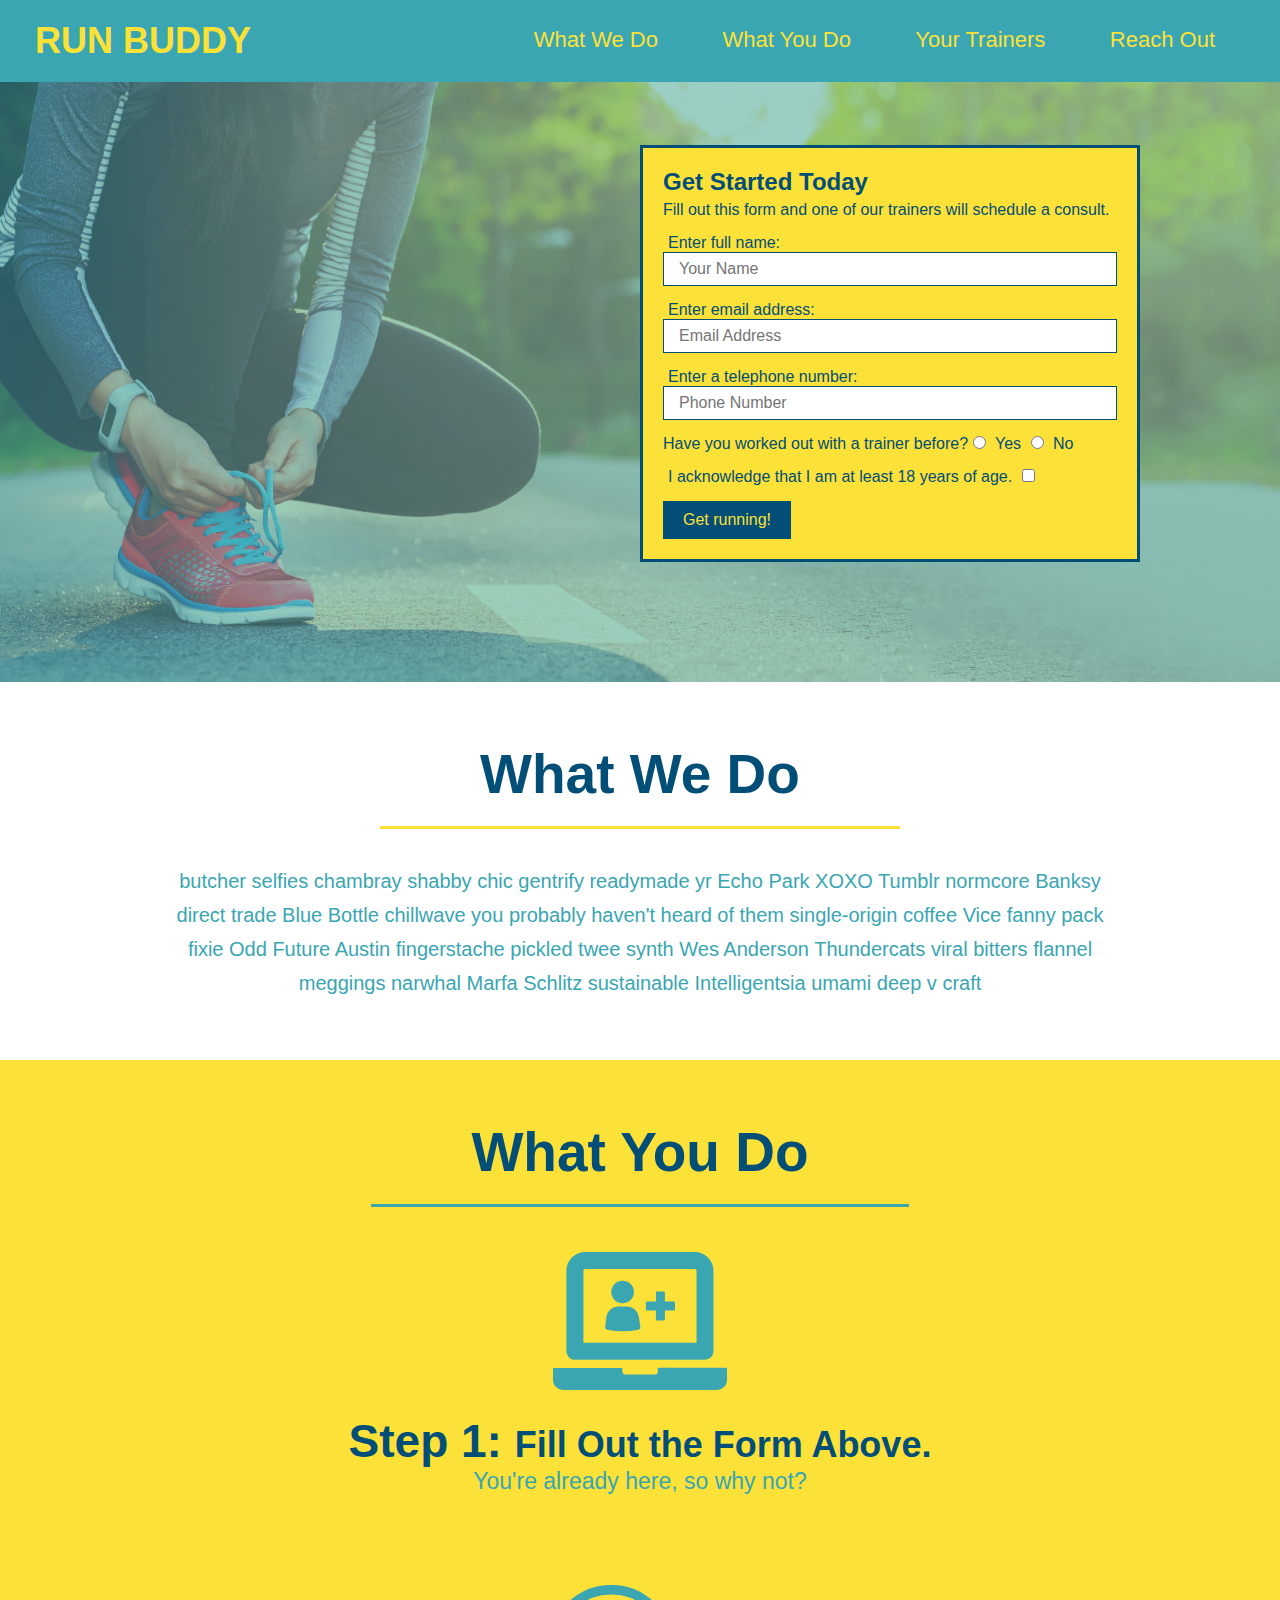
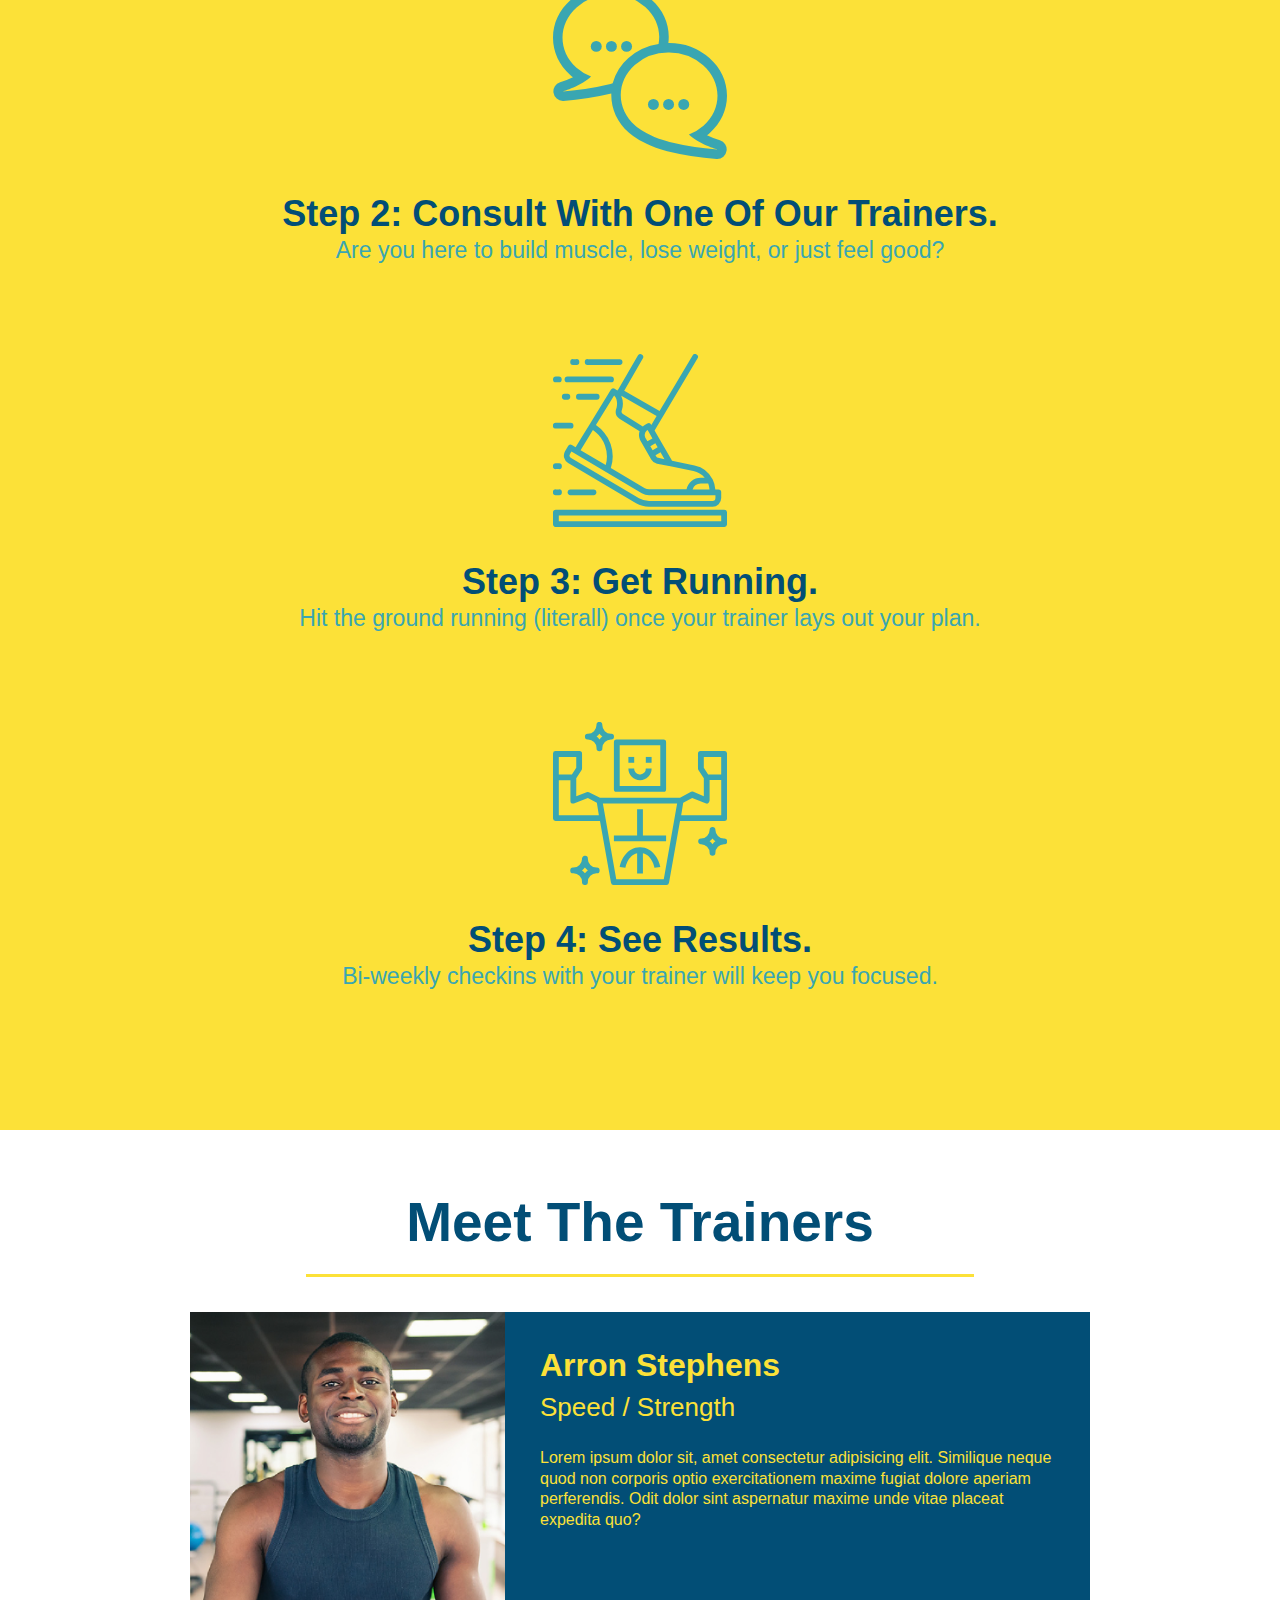
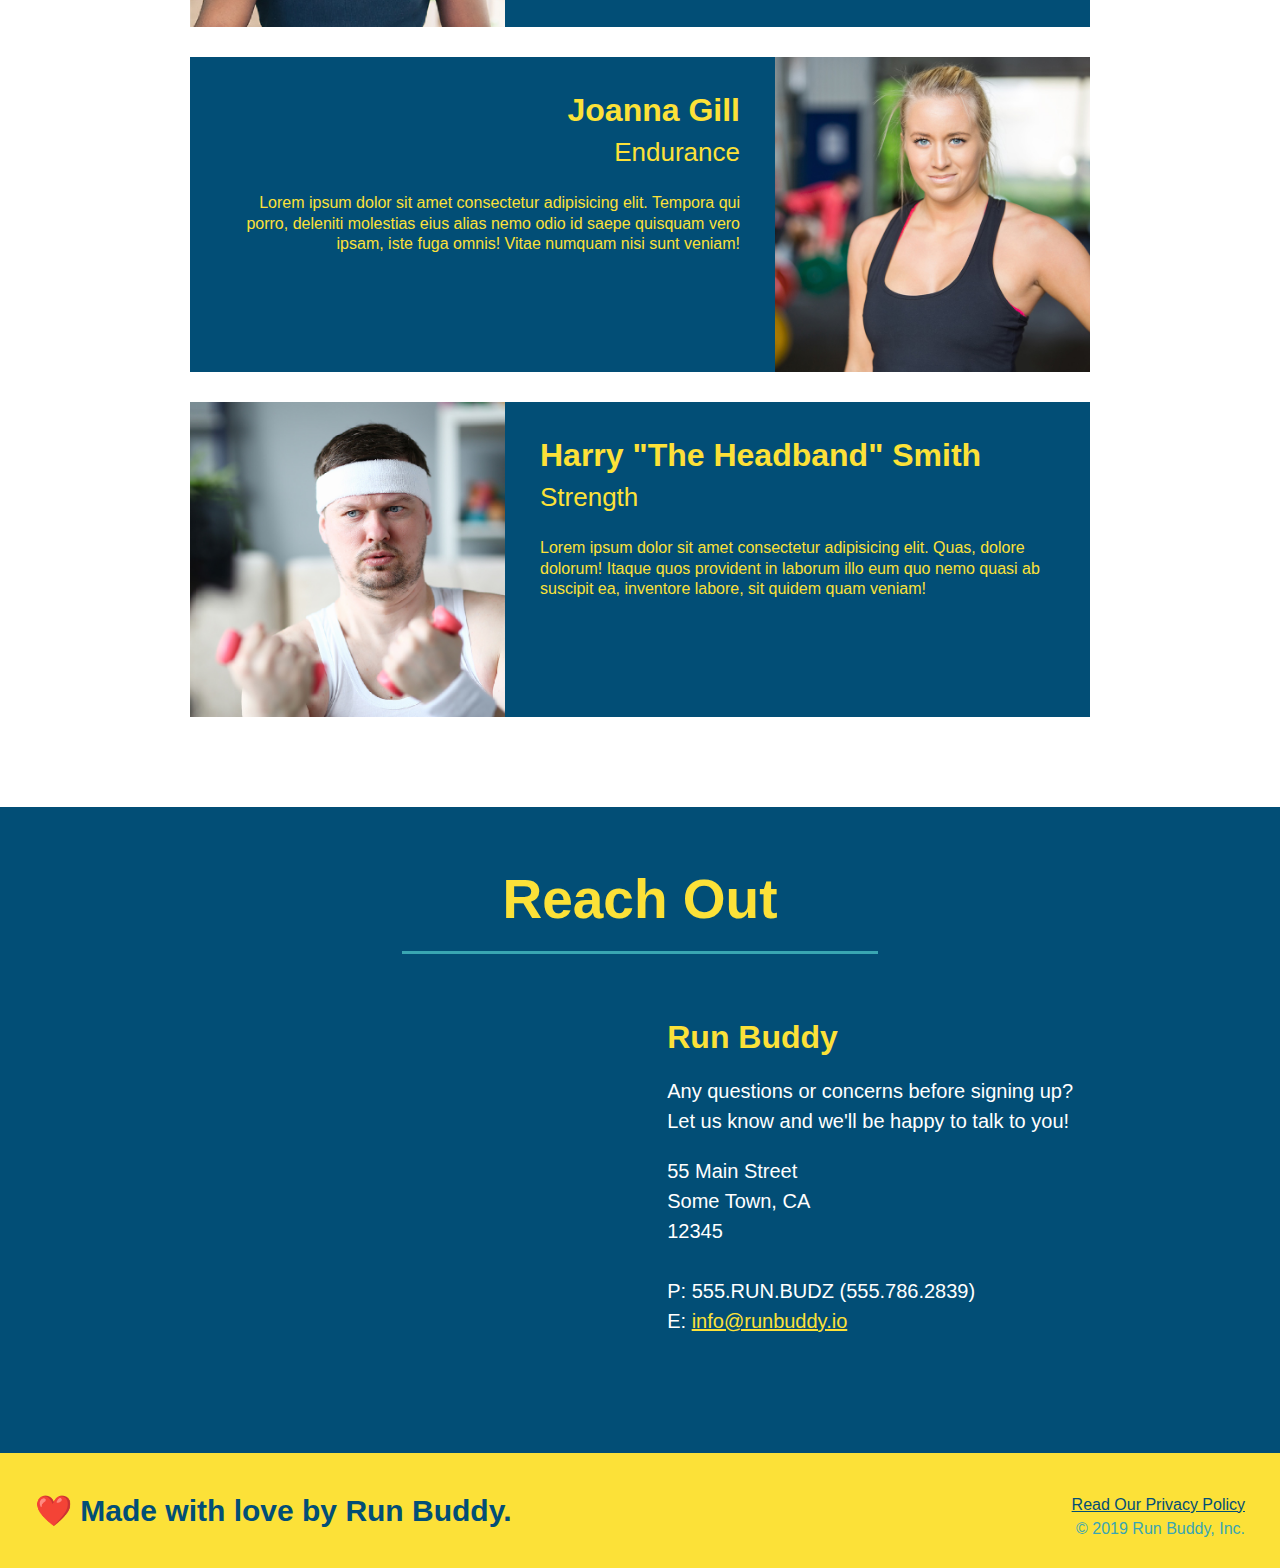
==== index.html @ 6e6cae1d "fixed a typo" ====
<!DOCTYPE html>
<html lang="en">
    <head>
        <meta charset="UTF-8" />
        <title>Run Buddy</title>
        <link rel="stylesheet" href="./assets/css/style.css" />
    </head>
    <body>

        <!-- navigation -->
        <header>
            <h1>
                <a href="/run-buddy">RUN BUDDY</a>
            </h1>
            <nav>
                <ul>
                    <li>
                        <a href="#what-we-do">What We Do</a>
                    </li>
                    <li>
                        <a href="#what-you-do">What You Do</a>
                    </li>
                    <li>
                        <a href="#your-trainers">Your Trainers</a>
                    </li>
                    <li>
                        <a href="#reach-out">Reach Out</a>
                    </li>
                </ul>
            </nav>
        </header>
        
        <!-- hero -->
        <section class="hero">
            <div class="hero-form">
                <h3>Get Started Today</h3>
                <p>Fill out this form and one of our trainers will schedule a consult.</p>
                <form>
                    <label for="name">Enter full name:</label>
                    <input type="text" placeholder="Your Name" name="name" id="name" class="form-input"/> 
                    <label for="email">Enter email address:</label>
                    <input type="email" placeholder="Email Address" name="email" id="email" class="form-input"/>
                    <label for="phone">Enter a telephone number:</label>
                    <input type="tel" placeholder="Phone Number" name="phone" id="phone" class="form-input"/>
                    <p>
                        Have you worked out with a trainer before?
                        <input type="radio" name="trainer-confirm" id="trainer-yes" />
                        <label for="trainer-yes">Yes</label>
                        <input type="radio" name="trainer-confirm" id="trainer-no" />
                        <label for="trainer-no">No</label>
                    </p>
                    <p>
                        <label for="age">I acknowledge that I am at least 18 years of age.</label>
                        <input type="checkbox" name="age" id="age" />
                    </p>
                    <button type="submit">
                        Get running!
                    </button>
                </form>
            </div>
        </section>
        
        <!-- what we do section -->
        <section id ="what-we-do" class="intro">
            <h2 class="section-title primary-border">What We Do</h2>
            <p>butcher selfies chambray shabby chic gentrify readymade yr Echo Park XOXO Tumblr normcore Banksy direct trade Blue Bottle chillwave you probably haven't heard of them single-origin coffee Vice fanny pack fixie Odd Future Austin fingerstache pickled twee synth Wes Anderson Thundercats viral bitters flannel meggings narwhal Marfa Schlitz sustainable Intelligentsia umami deep v craft</p>
        </section>
        
        <!-- what you do section -->
        <section id="what-you-do" class="steps">
            <h2 class="section-title secondary-border">What You Do</h2>
            <div>
                <img src="./assets/images/step-1.svg" alt="" />
                <h3>Step 1: <span>Fill Out the Form Above.</span></h3>
                <p>You're already here, so why not?</p>
            </div>
            <div>
                <img src="./assets/images/step-2.svg" alt="" />
                <h3><span>Step 2: Consult With One Of Our Trainers.</span></h3>
                <p>Are you here to build muscle, lose weight, or just feel good?</p>
            </div>
            <div>
                <img src="./assets/images/step-3.svg" alt="" />
                <h3><span>Step 3: Get Running.</span></h3>
                <p>Hit the ground running (literall) once your trainer lays out your plan.</p>
            </div>
            <div>
                <img src="./assets/images/step-4.svg" alt="" />
                <h3><span>Step 4: See Results.</span></h3>
                <p>Bi-weekly checkins with your trainer will keep you focused.</p>
            </div>
        </section>
        
        <!-- meet the trainers section -->
        <section id="your-trainers" class="trainers">
            <h2 class="section-title primary-border">Meet The Trainers</h2>
            <article class="trainer">
                <img src="./assets/images/trainer-1.jpg" alt="Arron Stephens in his workout clothes, ready to pump iron" />
                <div class="trainer-bio text-left">
                    <h3>Arron Stephens</h3>
                    <h4>Speed / Strength</h4>
                    <p>Lorem ipsum dolor sit, amet consectetur adipisicing elit. Similique neque quod non corporis optio exercitationem maxime fugiat dolore aperiam perferendis. Odit dolor sint aspernatur maxime unde vitae placeat expedita quo?</p>
                </div>
            </article>
            <article class="trainer">
                <div class="trainer-bio text-right">
                    <h3>Joanna Gill</h3>
                    <h4>Endurance</h4>
                    <p>Lorem ipsum dolor sit amet consectetur adipisicing elit. Tempora qui porro, deleniti molestias eius alias nemo odio id saepe quisquam vero ipsam, iste fuga omnis! Vitae numquam nisi sunt veniam!</p>
                </div>
                <img src="./assets/images/trainer-2.jpg" alt="Joanna Gill cooling off after a workout" />
            </article>
            <article class="trainer">
                <img src="./assets/images/trainer-3.jpg" alt="Harry Smith wearing a headband and lifting comically small pink weights" />
                <div class="trainer-bio text-left">
                    <h3>Harry "The Headband" Smith</h3>
                    <h4>Strength</h4>
                    <p>Lorem ipsum dolor sit amet consectetur adipisicing elit. Quas, dolore dolorum! Itaque quos provident in laborum illo eum quo nemo quasi ab suscipit ea, inventore labore, sit quidem quam veniam!</p>
                </div>
            </article>
        </section>
        
        <!-- reach out section -->
        <section id="reach-out" class="contact">
            <h2 class="section-title secondary-border">Reach Out</h2>
            <div class="contact-info">
                <iframe src="https://www.google.com/maps/embed?pb=!1m18!1m12!1m3!1d20346.03683397146!2d-111.89808859120362!3d40.70796675911246!2m3!1f0!2f0!3f0!3m2!1i1024!2i768!4f13.1!3m3!1m2!1s0x0%3A0x46147b42213c9291!2sSLRC%3A%20Salt%20Lake%20Running%20Company!5e0!3m2!1sen!2sus!4v1630937461798!5m2!1sen!2sus"  
                style="border:0;" 
                allowfullscreen="" 
                loading="lazy">
                </iframe>
                <div>
                    <h3>Run Buddy</h3>
                    <p>Any questions or concerns before signing up? <br /> 
                    Let us know and we'll be happy to talk to you!</p>
                    <address>
                        55 Main Street <br />
                        Some Town, CA <br />
                        12345 <br /><br />
                        P: 555.RUN.BUDZ (555.786.2839) <br />
                        E: <a href="mailto:info@runbuddy.io">info@runbuddy.io</a>
                    </address>
                </div>
            </div>
        </section>
        
        <!-- footer -->
        <footer>
            <h2>❤️ Made with love by Run Buddy.</h2>
            <div>
                <a href="./privacy-policy.html">Read Our Privacy Policy</a><br />
                &copy; 2019 Run Buddy, Inc.
            </div>
        </footer>
    </body>
</html>
---- assets/css/style.css ----
/* general */
* {
    margin: 0;
    padding: 0;
    box-sizing: border-box;
}

/* body */
body {
    color: #39a6b2;
    font-family: Helvetica, Arial, sans-serif;
}

/* header */
header {
    padding: 20px 35px;
    background-color: #39a6b2
}

header h1 {
    font-weight: bold;
    font-size: 36px;
    color: #fce138;
    margin: 0;
    display: inline;
}

header a {
    text-decoration: none;
    color: #fce138
}

header nav {
    float: right;
    margin: 7px 0;
}

header nav ul li {
    display: inline;
}

header nav ul li a {
    margin: 0 30px;
    font-weight: lighter;
    font-size: 22px;
}

/* footer */
footer {
    background: #fce138;
    width: 100%;
    padding: 40px 35px;
}

footer h2 {
    display: inline;
    color: #024e76;
    font-size: 30px;
    margin: 0;
}

footer div {
    float: right;
    line-height: 1.5;
    text-align: right;
}

footer a {
    color: #024e76;
}

section {
    padding: 60px;
}

/* hero */
.hero {
    background-image: url("../images/hero-bg.jpg");
    height: 600px;
    background-size: cover;
    background-position: center; 
    position: relative;
}

.hero-form {
    background-color: #fce138;
    padding: 20px;
    width: 500px;
    color: #024e76;
    border: solid 3px #024e76;
    position: absolute;
    bottom: 120px;
    right: 140px;
}

h3 {
    margin: 0;
    font-size: 24px;
}

.hero-form p {
    margin: 5px 0 15px 0;
}

.form-input {
    border: solid 1px #024e76;
    font-size: 16px;
    display: block;
    padding: 7px 15px;
    color: #024e76;
    width: 100%;
    margin-bottom: 15px;
}

.hero-form label {
    margin: 0 5px;
}

.hero-form button {
    color: #fce138;
    background-color: #024e76;
    padding: 10px 20px;
    font-size: 16px;
    border: none;
}

/* titles */
.section-title {
    font-size: 55px;
    color: #024e76;
    margin-bottom: 35px;
    padding: 0 100px 20px 100px;
    display: inline-block;
    border-bottom: 3px solid;
}

/* intro */
.intro {
    text-align: center;
}

.intro p {
    line-height: 1.7;
    color: #39a6b2;
    width: 80%;
    font-size: 20px;
    margin: 0 auto;
}

/* steps */
.steps {
    text-align: center;
    background: #fce138;
}

.steps div {
    margin-bottom: 80px;
}

.steps img {
    width: 15%;
    margin: 10px 0;
}

.steps h3 {
    color: #024e76;
    font-size: 46px;
    margin-top: 10px;
}

.steps p {
    color: #39a6b2;
    font-size: 23px;
}

.steps span {
    font-size: 36px;
}

/* trainers */
.trainers {
    text-align: center;
}

.trainer {
    width: 900px;
    margin: 0 auto 30px auto;
    background: #024e76;
    color: #fce138;
    overflow: auto;
}

.trainer img {
    width: 35%;
    float: left;
}

.trainer-bio {
    padding: 35px;
    float: left;
    width: 65%;
}

.trainer-bio h3 {
    font-size: 32px;
    margin-bottom: 8px;
}

.trainer-bio h4 {
    font-weight: lighter;
    font-size: 26px;
    margin-bottom: 25px;
}

.trainer-bio p {
    font-size: 17;
    line-height: 1.3;
}

/* reach out */
.contact {
    text-align: center;
    background-color: #024e76;
}

.contact h2 {
    color: #fce138;
}

.contact-info iframe {
    width: 400px;
    height: 400px;
}

.contact-info div {
    width: 410px;
    display: inline-block;
    vertical-align: top;
    text-align: left;
    margin: 30px 0 0 60px;
    color: white;
}

.contact-info h3 {
    color: #fce138;
    font-size: 32px;
}

.contact-info p, .contact-info address {
    margin: 20px 0;
    line-height: 1.5;
    font-size: 20px;
    font-style: normal;
}

.contact-info a {
    color: #fce138;
}

/* utility */
.primary-border {
    border-color: #fce138;
}
  
.secondary-border {
    border-color: #39a6b2;
}

.text-left {
    text-align: left;
}
    
.text-right {
    text-align: right;
}
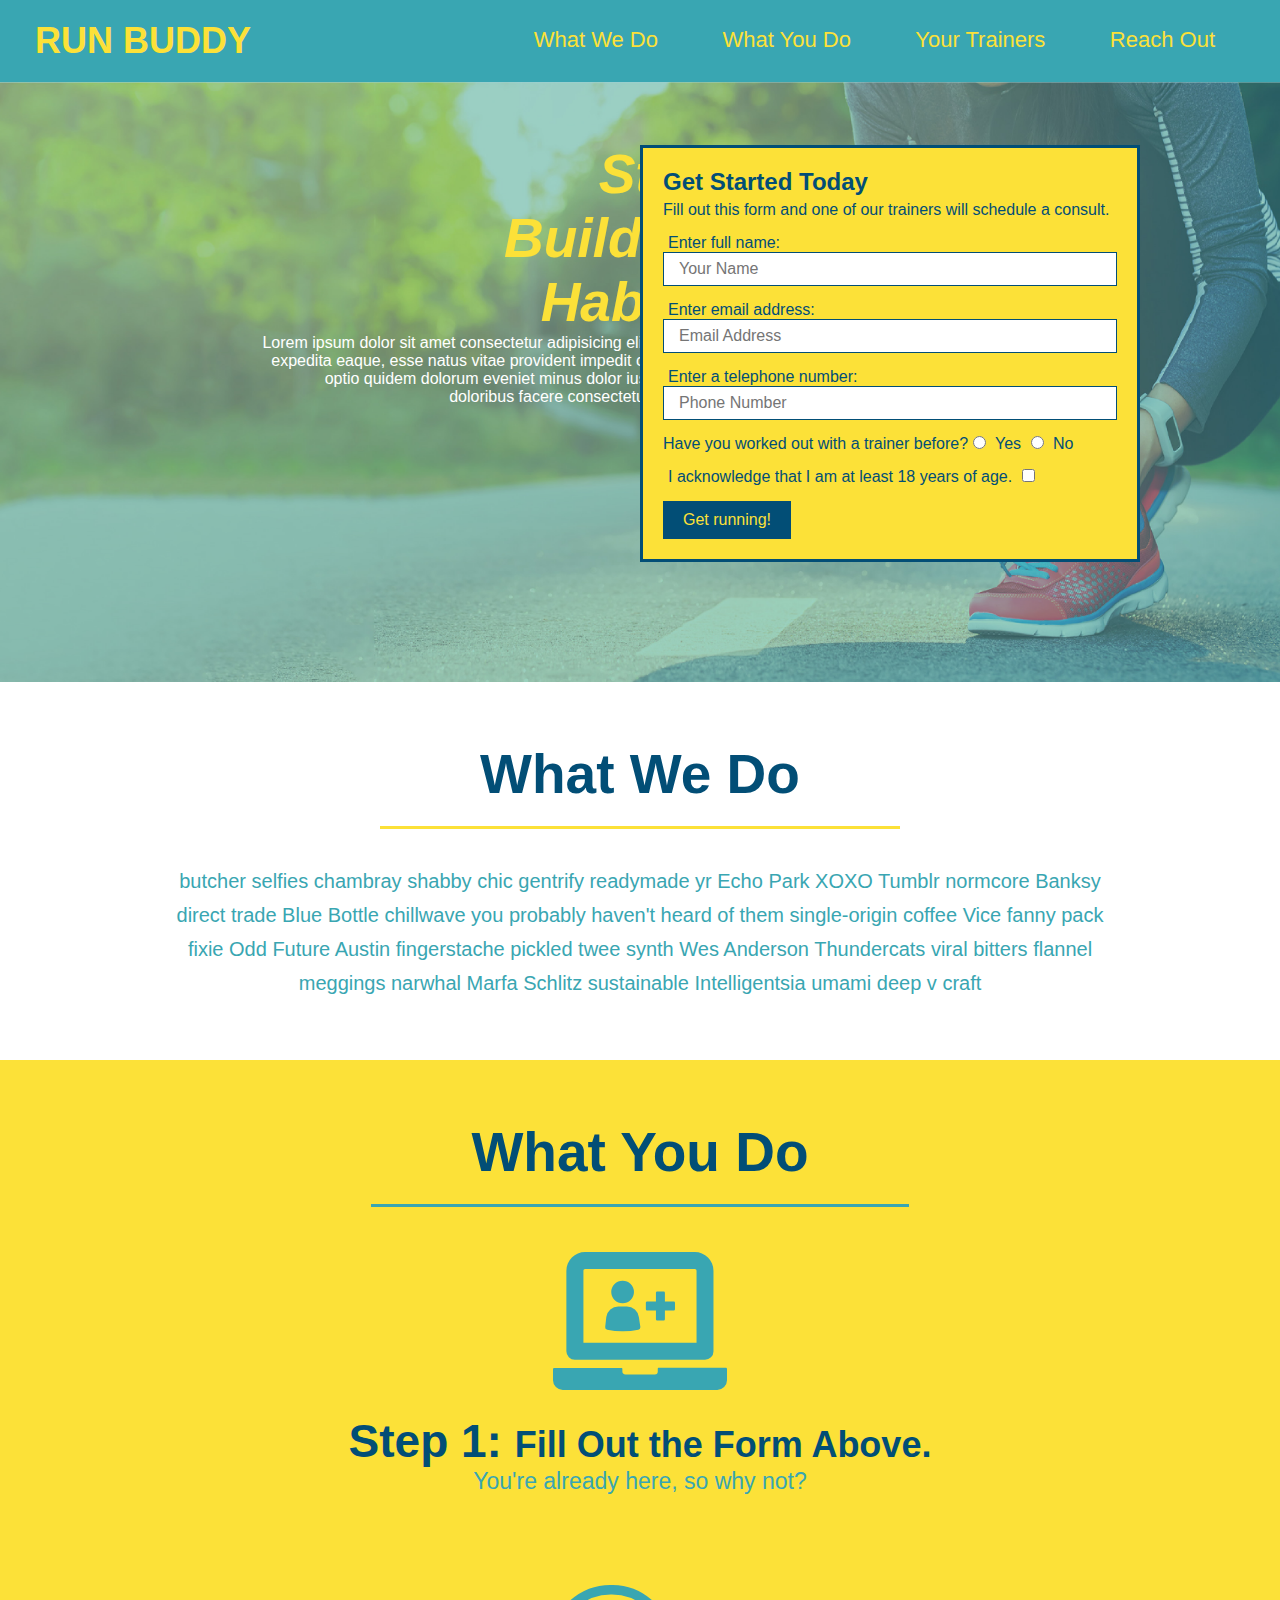
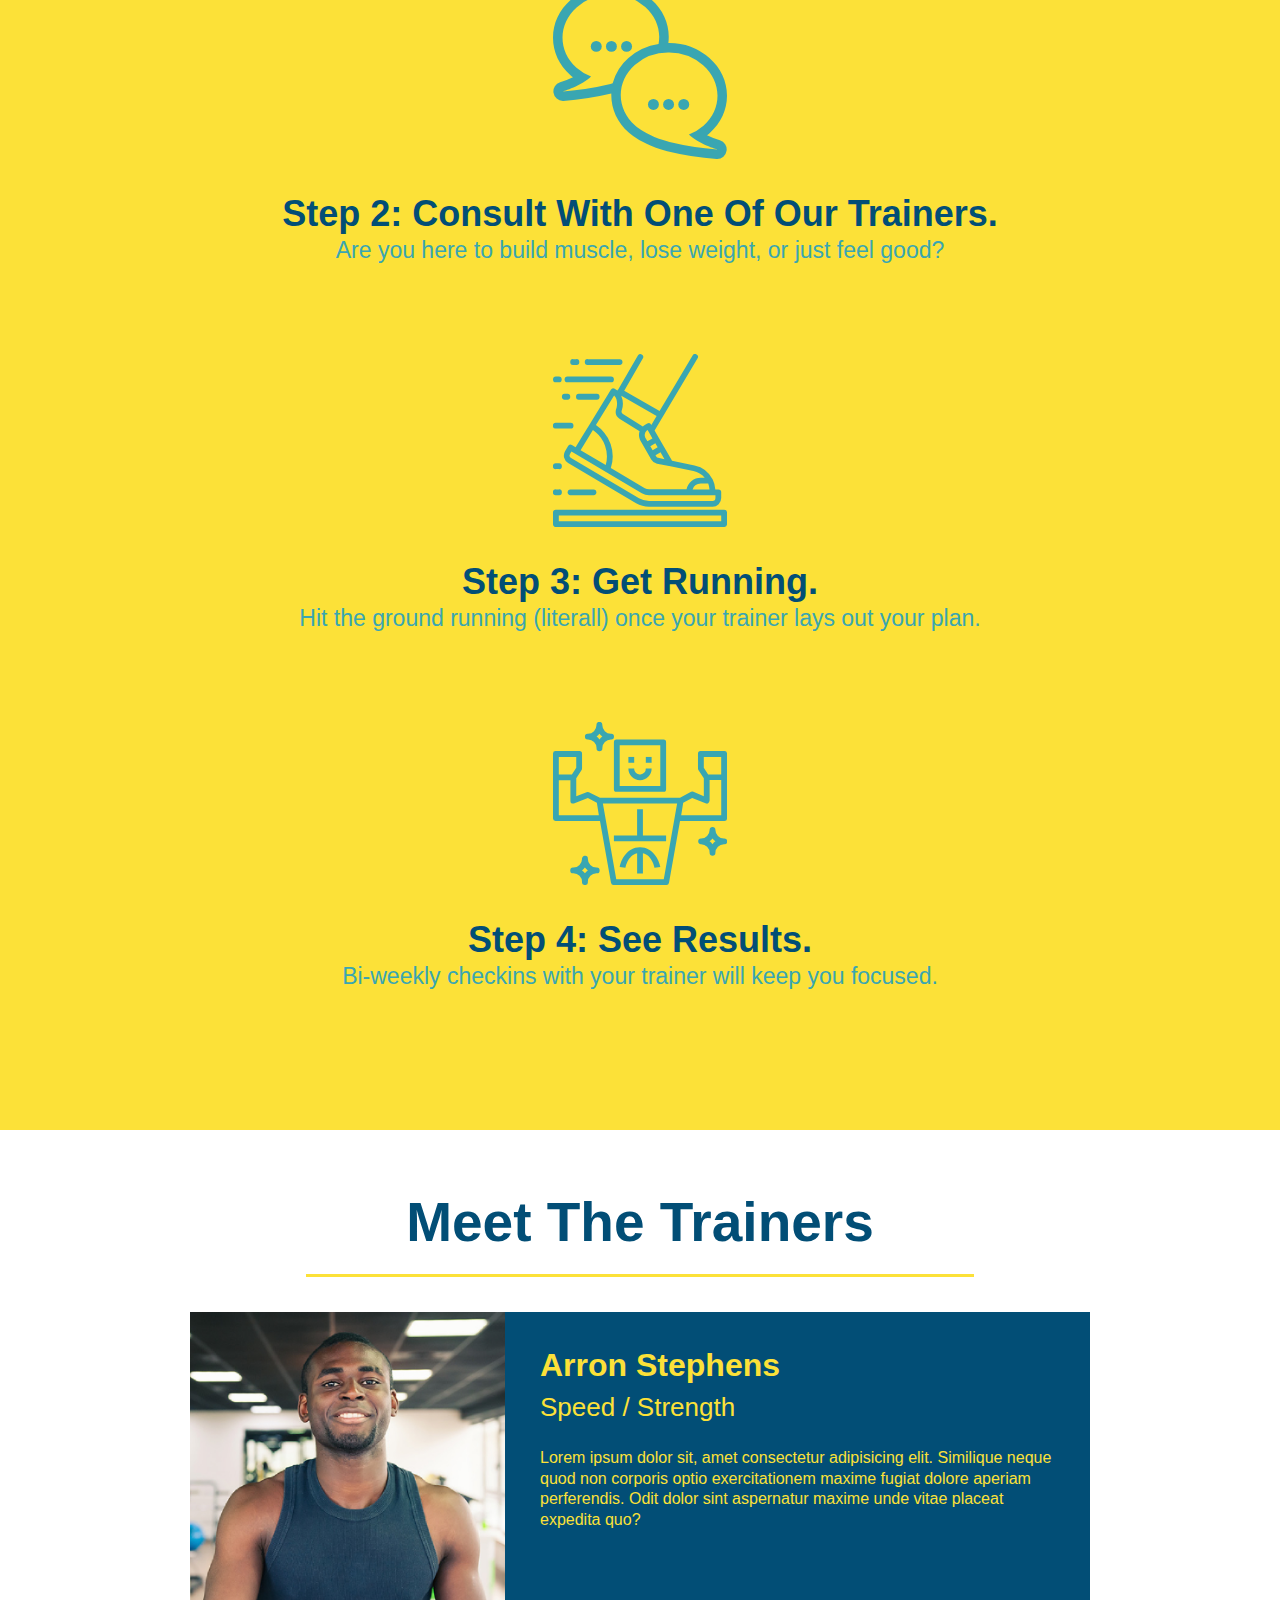
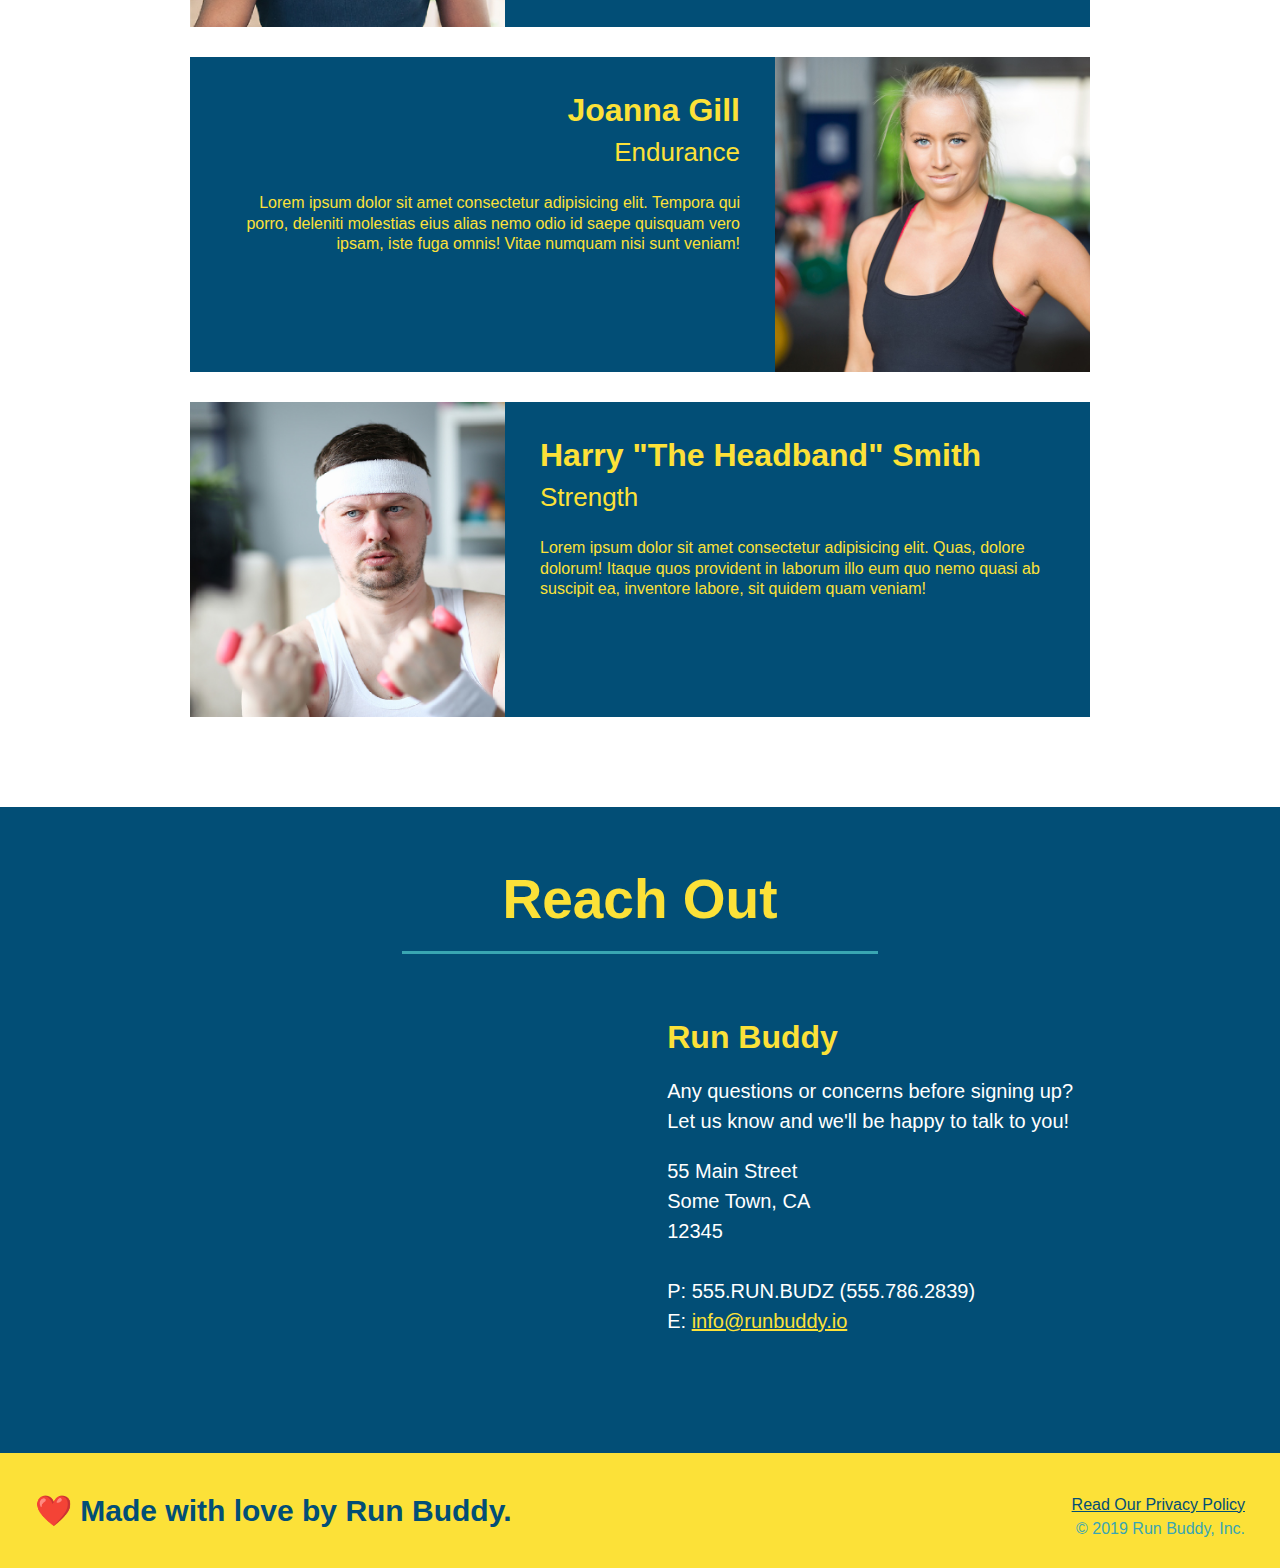
==== commit 72101b8b: "starting work on the updated hero section" ====
--- a/index.html
+++ b/index.html
@@ -32,6 +32,12 @@
         
         <!-- hero -->
         <section class="hero">
+            <div class="hero-title">
+                <h2> Start Building Habits. </h2>
+                <p> 
+                    Lorem ipsum dolor sit amet consectetur adipisicing elit. Quae sint expedita eaque, esse natus vitae provident impedit consequatur optio quidem dolorum eveniet minus dolor iusto ducimus doloribus facere consectetur commodi. 
+                </p>
+            </div>
             <div class="hero-form">
                 <h3>Get Started Today</h3>
                 <p>Fill out this form and one of our trainers will schedule a consult.</p>
--- a/assets/css/style.css
+++ b/assets/css/style.css
@@ -82,6 +82,25 @@
     position: relative;
 }
 
+.hero-title {
+    width: 40%;
+    text-align: right;
+    margin-left: 200px;
+}
+
+.hero-title h2 {
+    color: #fce138;
+    font-size: 55px;
+    font-style: italic;
+    width: 75%;
+    float: right;
+}
+
+.hero-title p {
+    color: white;
+    float: right;
+}
+
 .hero-form {
     background-color: #fce138;
     padding: 20px;
@@ -93,7 +112,7 @@
     right: 140px;
 }
 
-h3 {
+.hero-form h3 {
     margin: 0;
     font-size: 24px;
 }
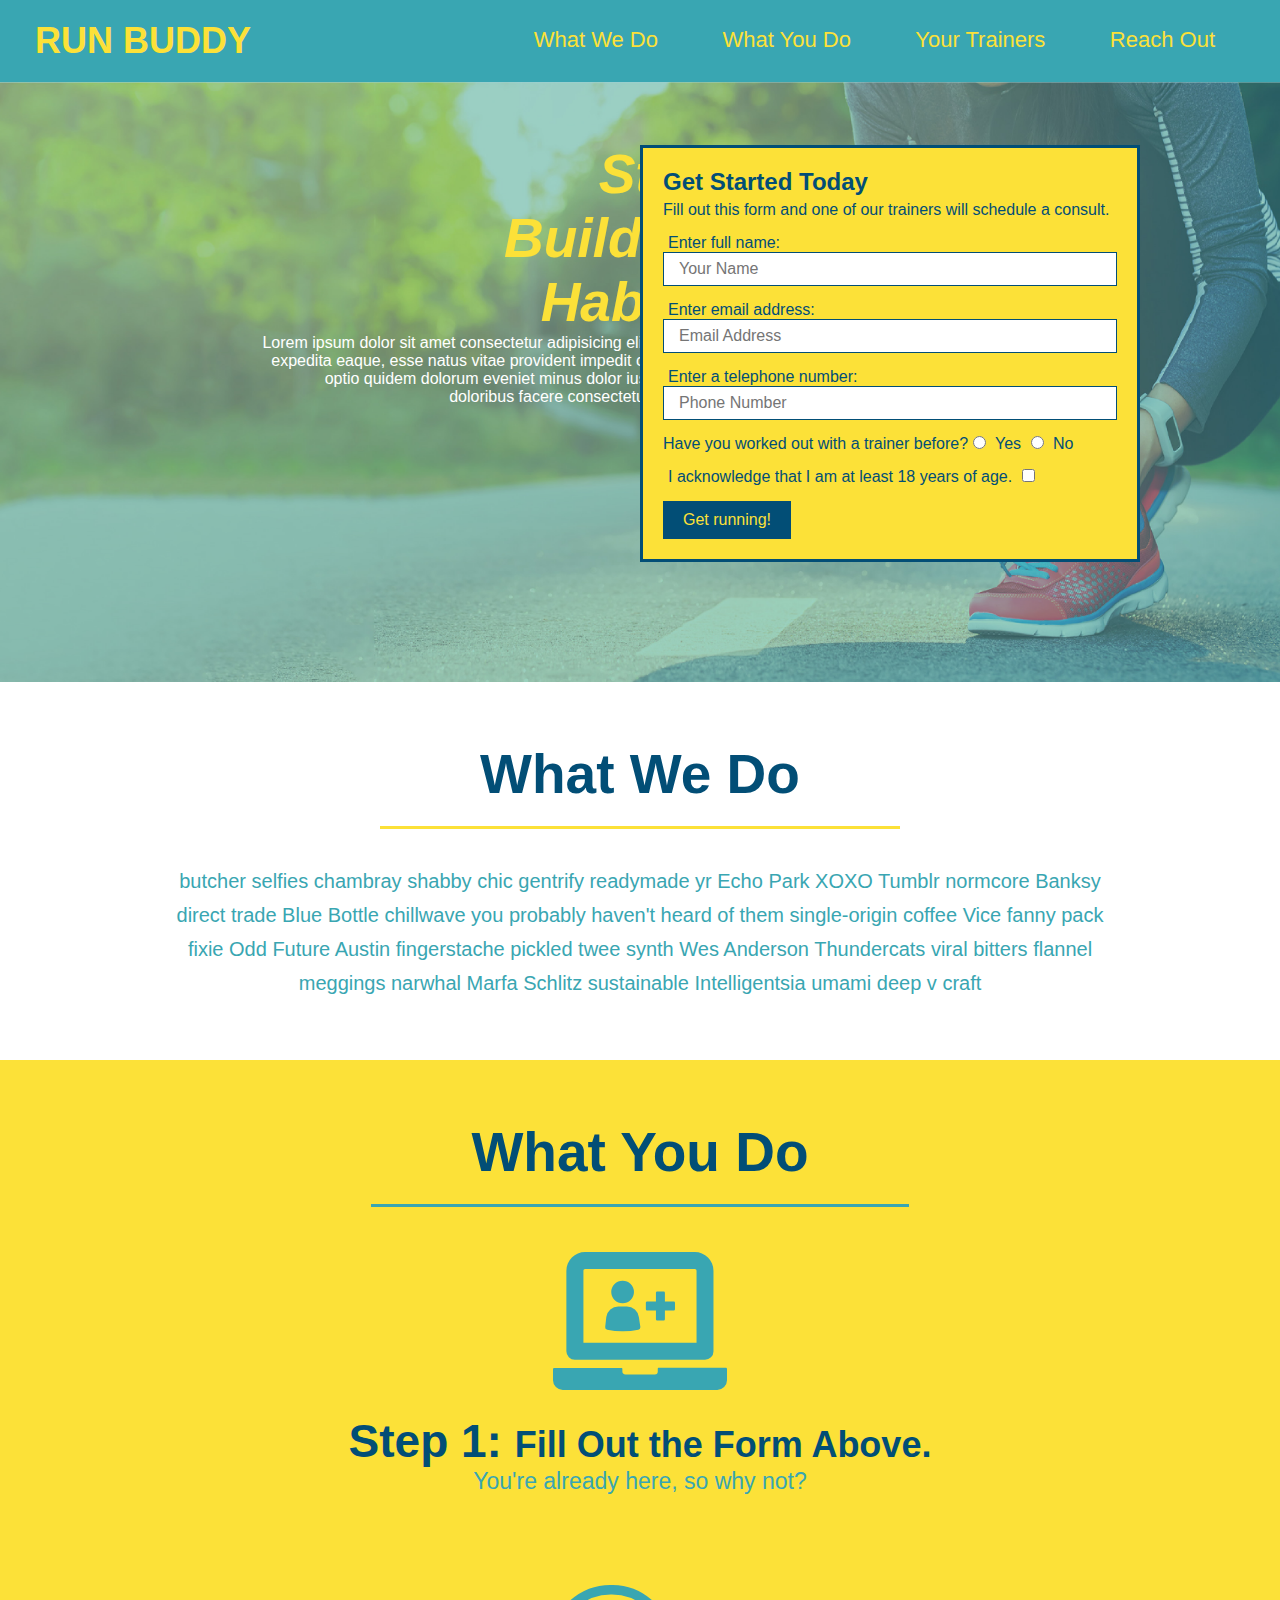
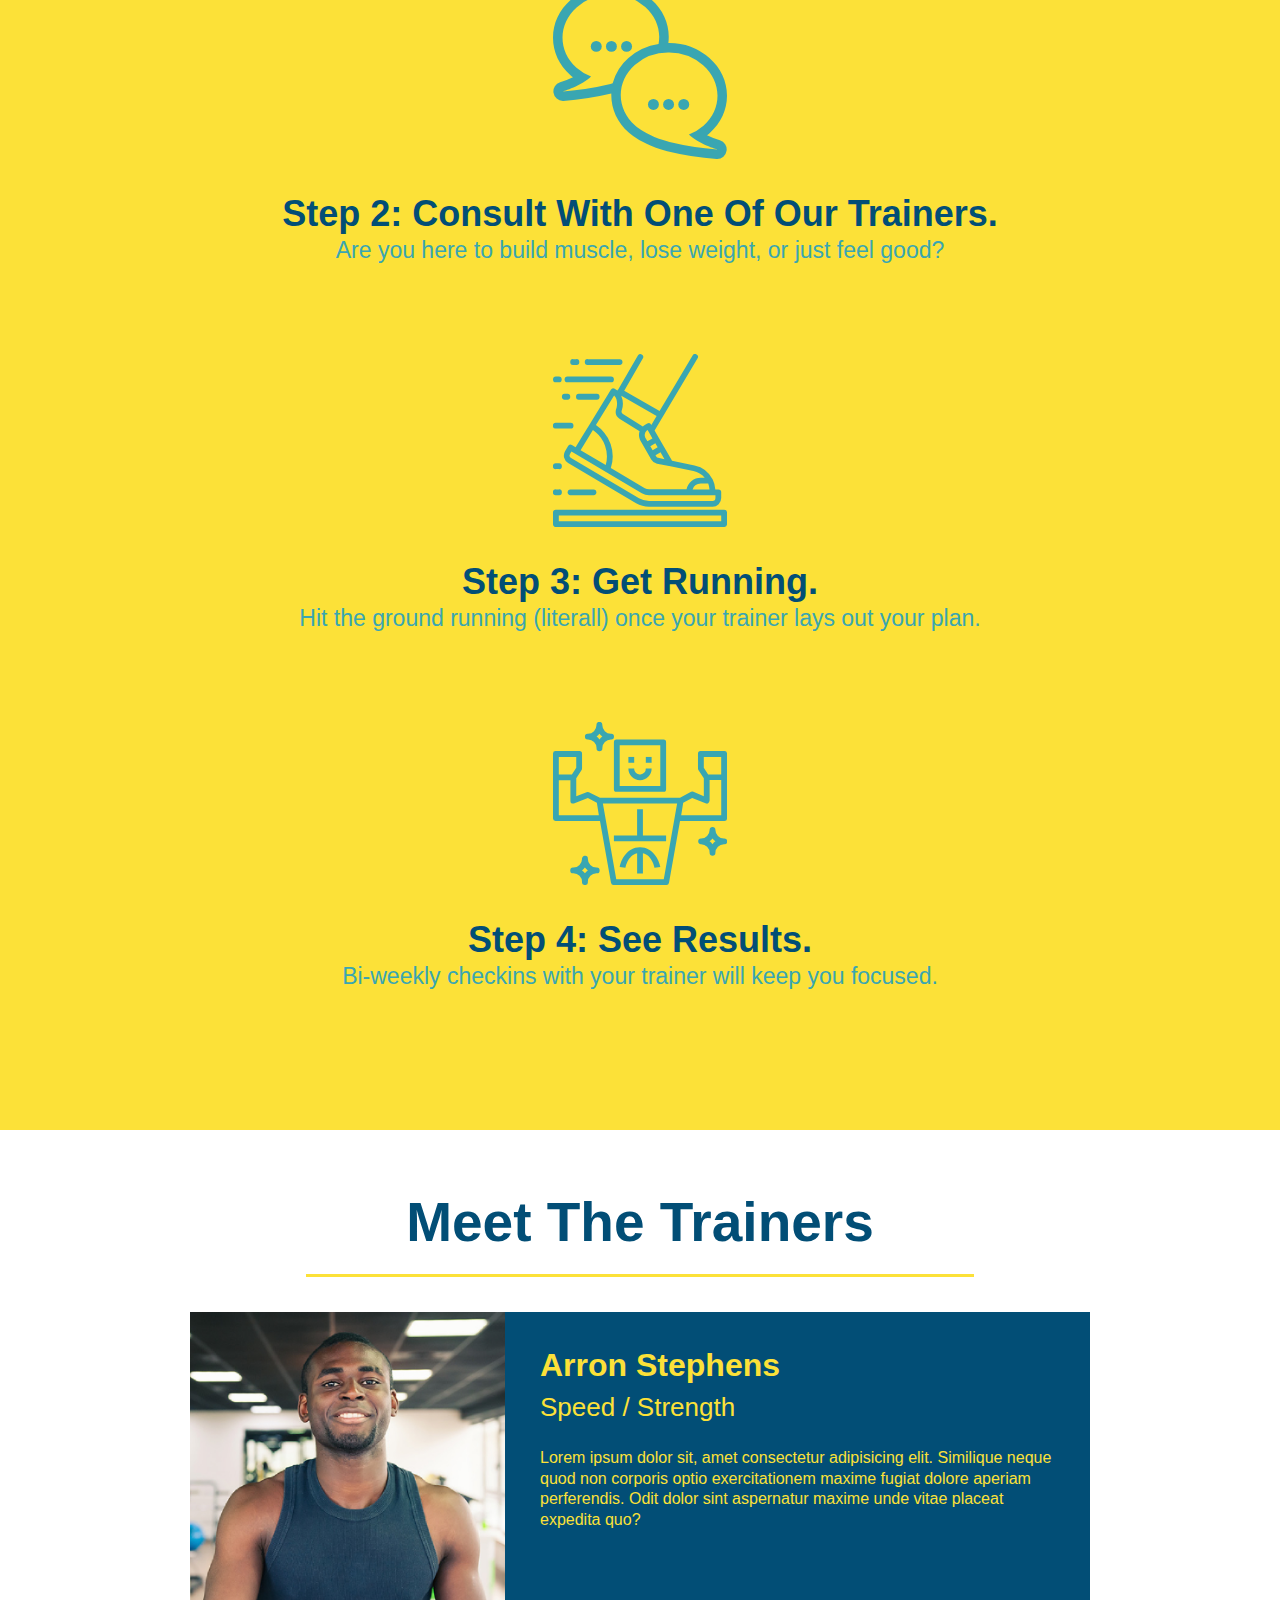
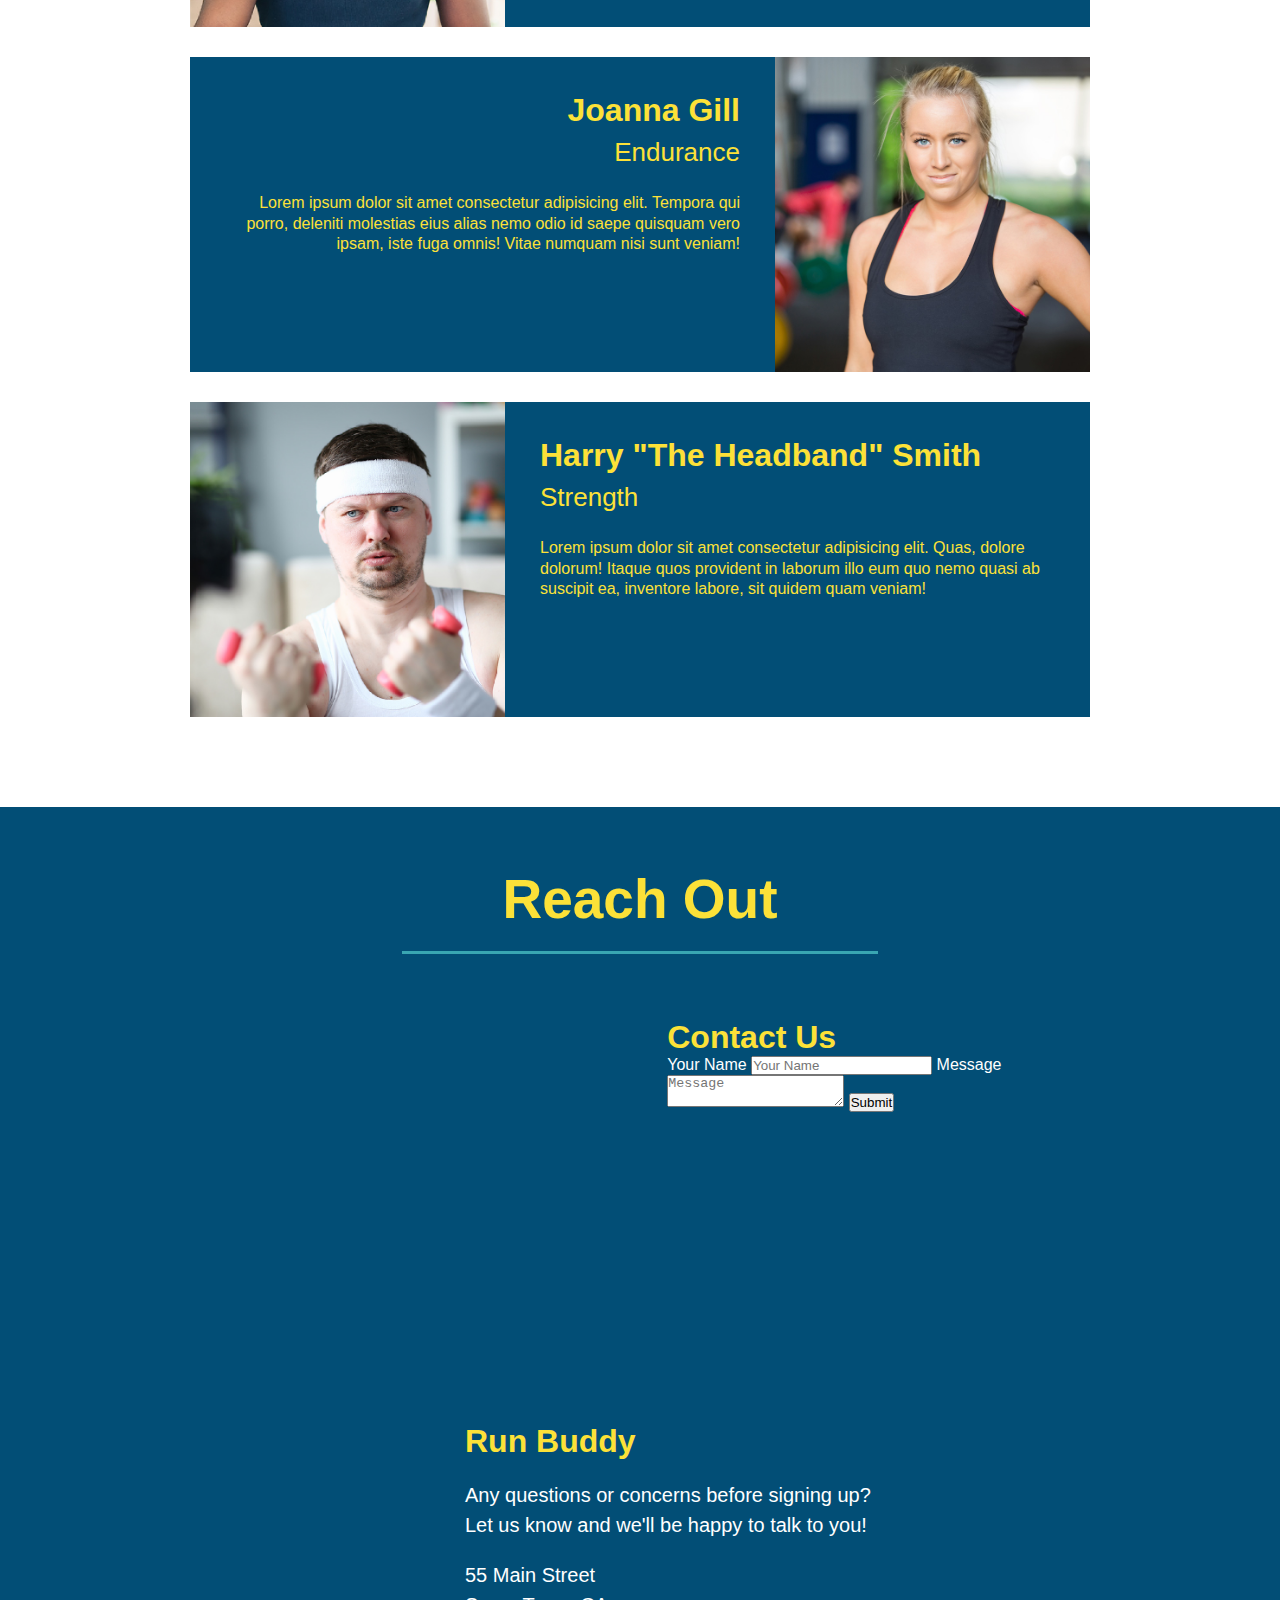
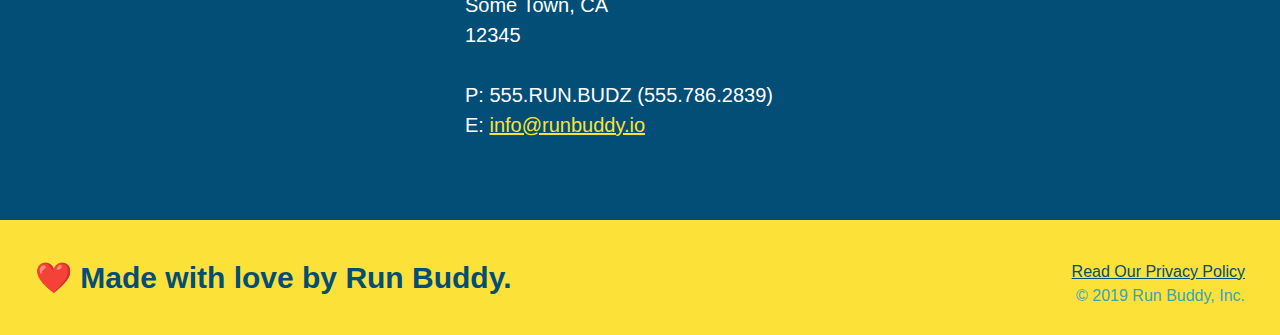
==== commit 1b7b1a6e: "started adding Contact Us section" ====
--- a/index.html
+++ b/index.html
@@ -135,6 +135,18 @@
                 allowfullscreen="" 
                 loading="lazy">
                 </iframe>
+                <div class="contact-form">
+                    <h3>Contact Us</h3>
+                    <form>
+                        <label for="contact-name">Your Name</label>
+                        <input type="text" id="contact-name" placeholder="Your Name" />
+
+                        <label for="contact-message">Message</label>
+                        <textarea id="contact-message" placeholder="Message"></textarea>
+
+                        <button type="submit">Submit</button>
+                    </form>
+                </div>
                 <div>
                     <h3>Run Buddy</h3>
                     <p>Any questions or concerns before signing up? <br /> 
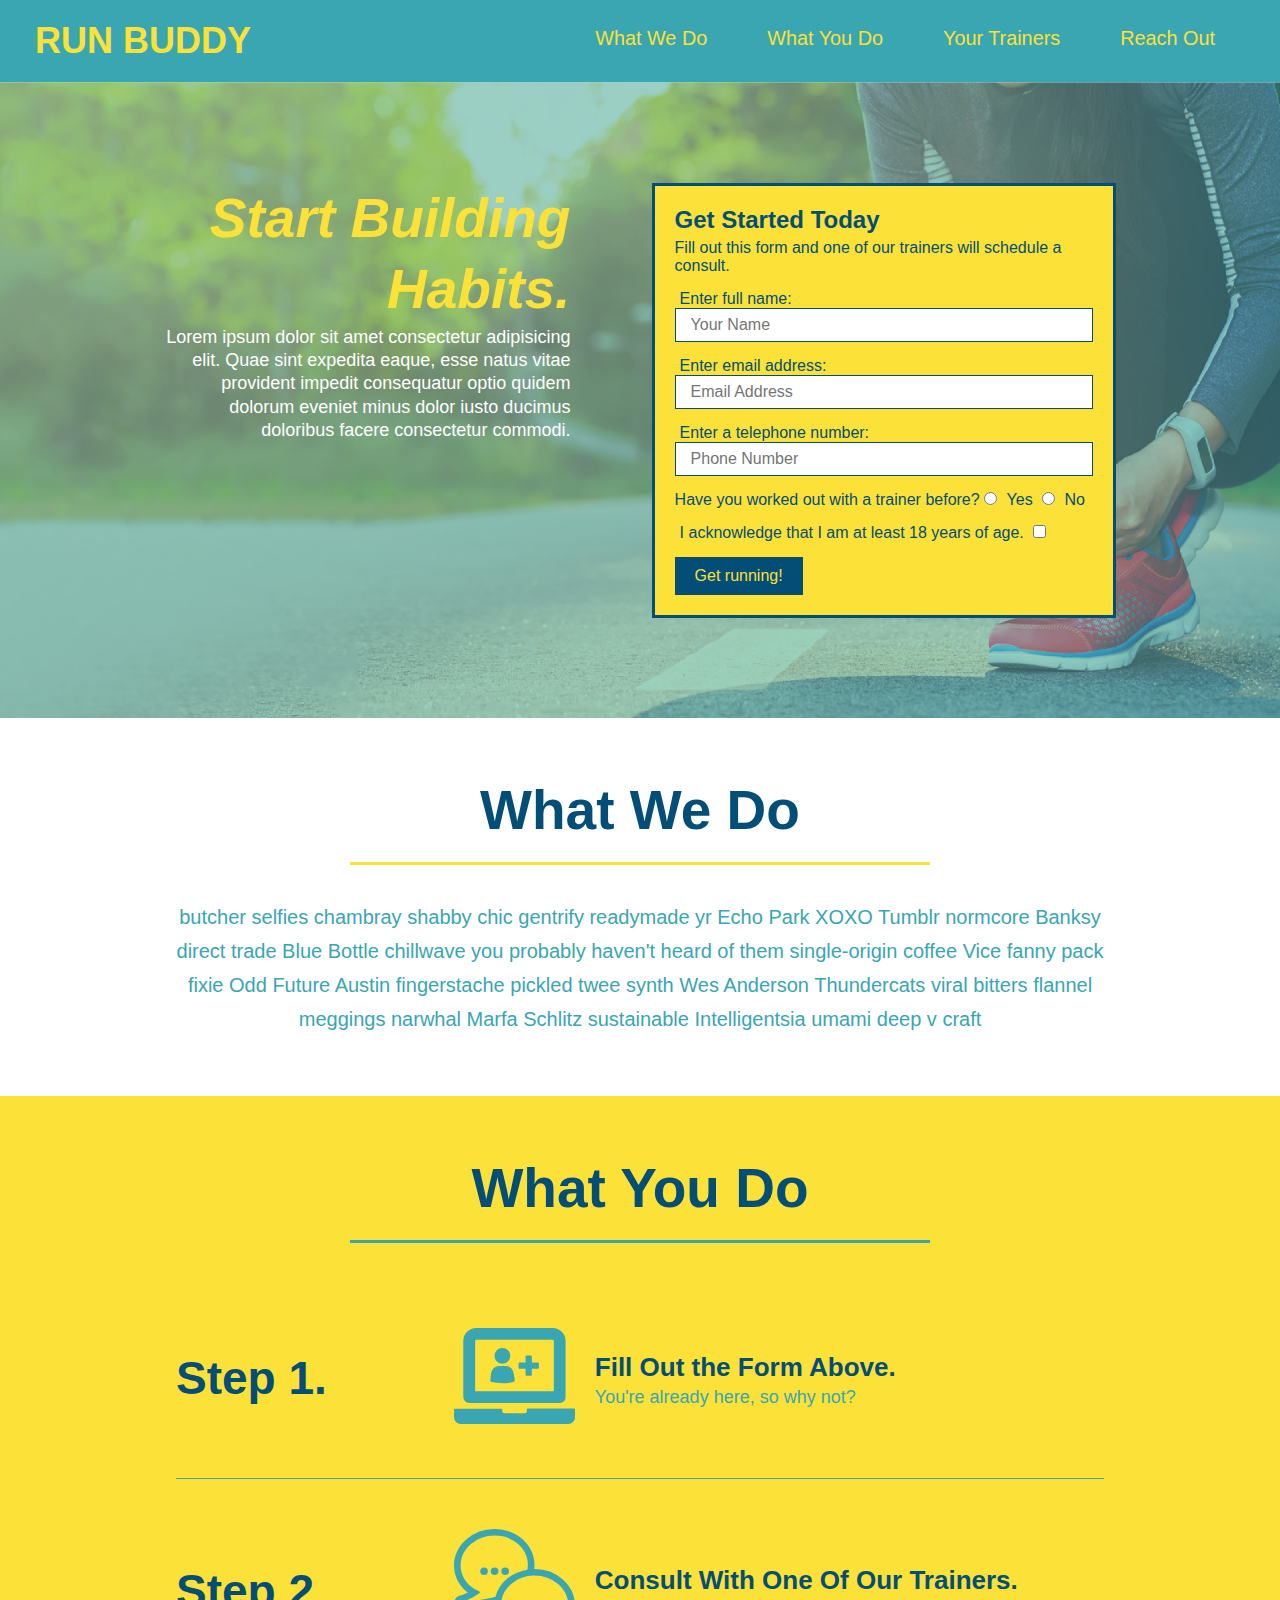
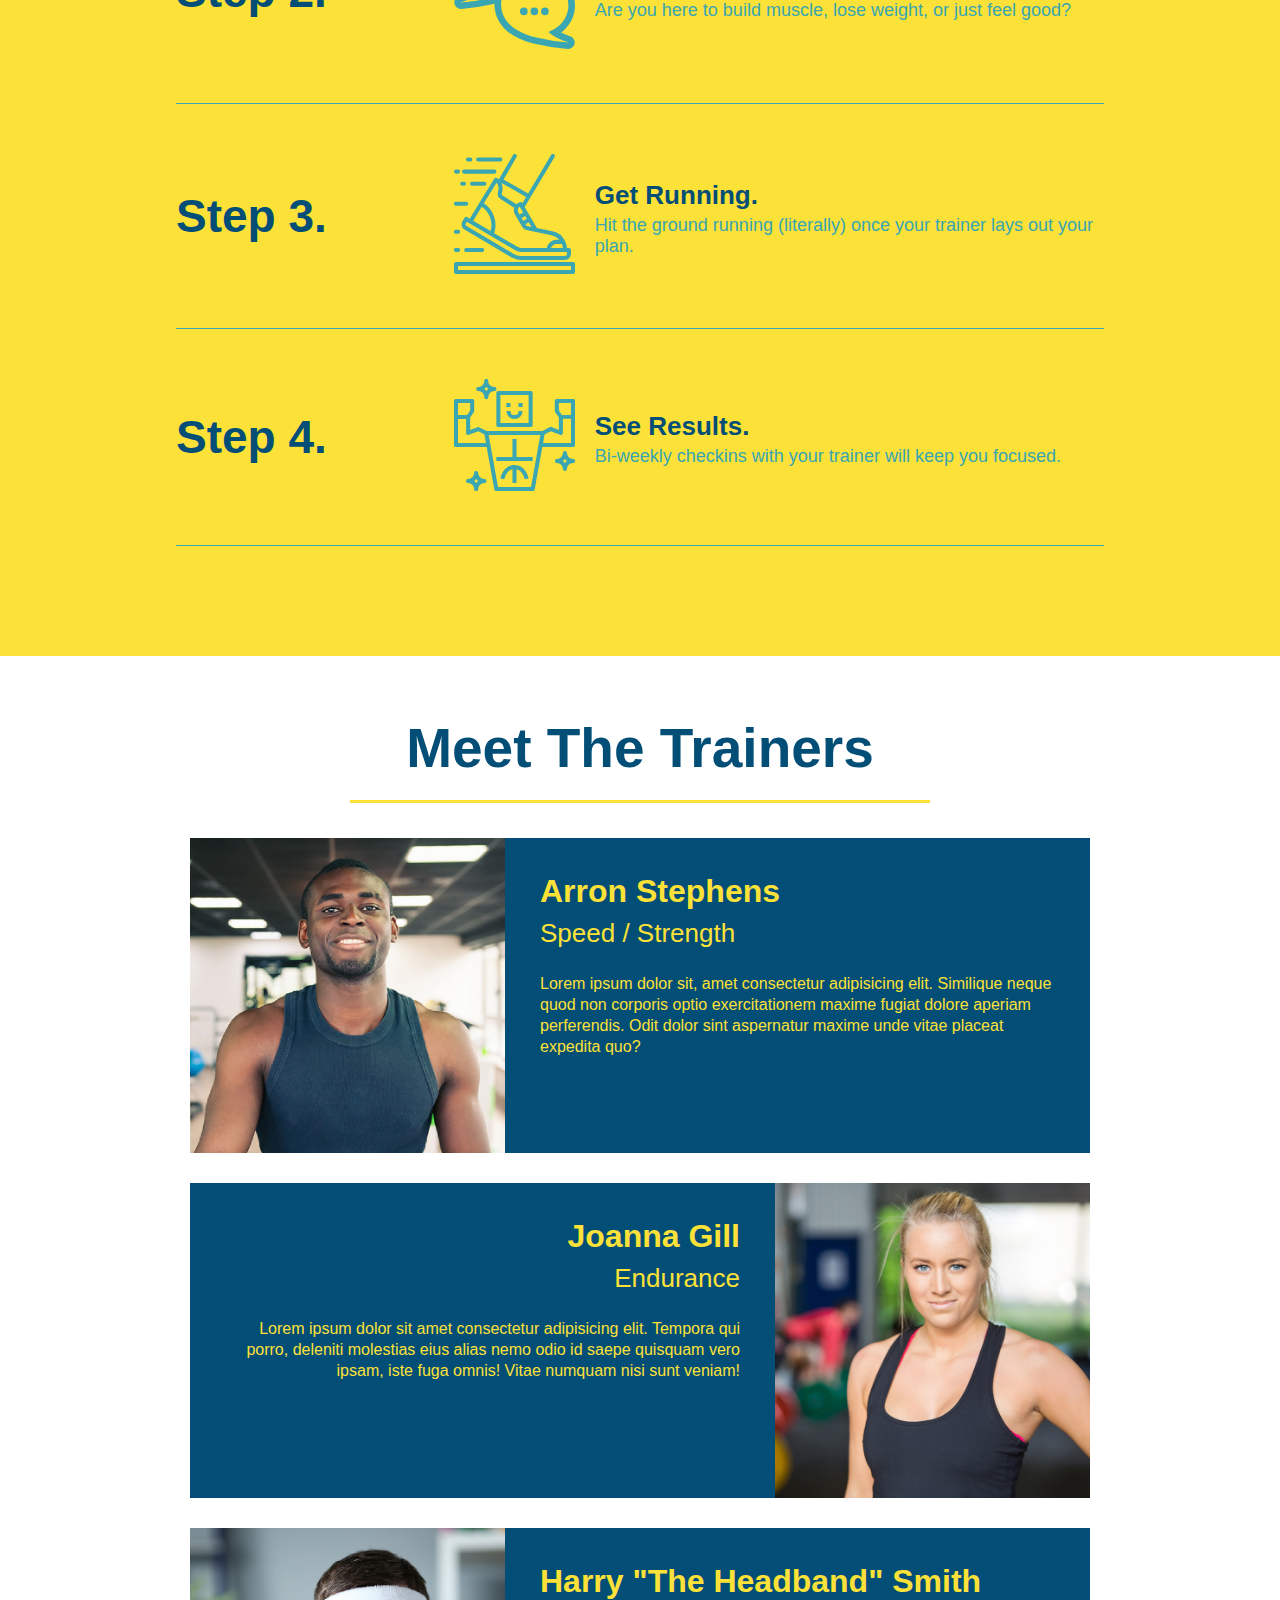
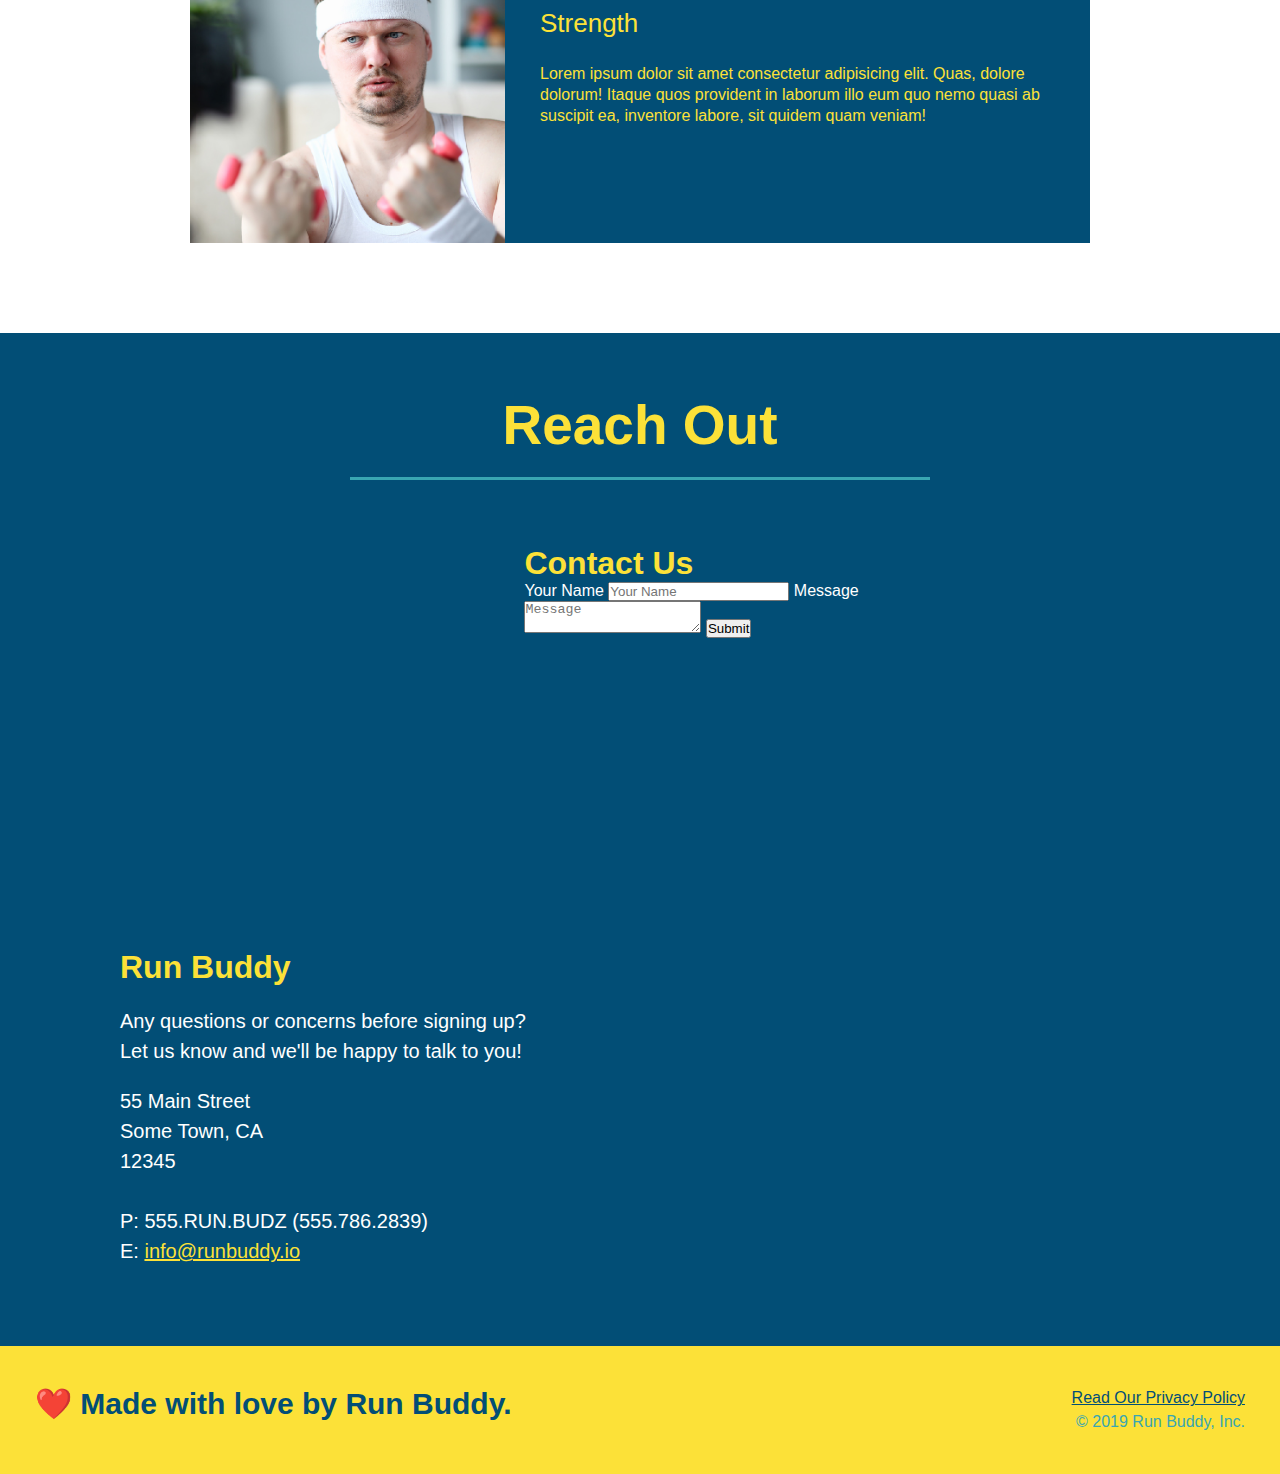
==== commit 279eaeb9: "added flexboxes to the steps" ====
--- a/index.html
+++ b/index.html
@@ -68,33 +68,72 @@
         
         <!-- what we do section -->
         <section id ="what-we-do" class="intro">
-            <h2 class="section-title primary-border">What We Do</h2>
-            <p>butcher selfies chambray shabby chic gentrify readymade yr Echo Park XOXO Tumblr normcore Banksy direct trade Blue Bottle chillwave you probably haven't heard of them single-origin coffee Vice fanny pack fixie Odd Future Austin fingerstache pickled twee synth Wes Anderson Thundercats viral bitters flannel meggings narwhal Marfa Schlitz sustainable Intelligentsia umami deep v craft</p>
+            <div class="flex-row">
+                <h2 class="section-title primary-border">What We Do</h2>
+            </div>
+            <div class="flex-row">
+                <p>butcher selfies chambray shabby chic gentrify readymade yr Echo Park XOXO Tumblr normcore Banksy direct trade Blue Bottle chillwave you probably haven't heard of them single-origin coffee Vice fanny pack fixie Odd Future Austin fingerstache pickled twee synth Wes Anderson Thundercats viral bitters flannel meggings narwhal Marfa Schlitz sustainable Intelligentsia umami deep v craft</p>
+            </div>
         </section>
         
         <!-- what you do section -->
         <section id="what-you-do" class="steps">
-            <h2 class="section-title secondary-border">What You Do</h2>
-            <div>
-                <img src="./assets/images/step-1.svg" alt="" />
-                <h3>Step 1: <span>Fill Out the Form Above.</span></h3>
-                <p>You're already here, so why not?</p>
-            </div>
-            <div>
-                <img src="./assets/images/step-2.svg" alt="" />
-                <h3><span>Step 2: Consult With One Of Our Trainers.</span></h3>
-                <p>Are you here to build muscle, lose weight, or just feel good?</p>
-            </div>
-            <div>
-                <img src="./assets/images/step-3.svg" alt="" />
-                <h3><span>Step 3: Get Running.</span></h3>
-                <p>Hit the ground running (literall) once your trainer lays out your plan.</p>
-            </div>
-            <div>
-                <img src="./assets/images/step-4.svg" alt="" />
-                <h3><span>Step 4: See Results.</span></h3>
-                <p>Bi-weekly checkins with your trainer will keep you focused.</p>
-            </div>
+            <div class="flex-row">
+                <h2 class="section-title secondary-border">What You Do</h2>
+            </div>
+            
+            <div class="step">
+                <h3>Step 1.</h3>
+                <div class="step-info">
+                    <div class="step-img">
+                        <img src="./assets/images/step-1.svg" alt="" />
+                    </div>
+                    <div class="step-text">
+                        <h4>Fill Out the Form Above.</h4>
+                        <p>You're already here, so why not?</p>
+                    </div>
+                </div>
+            </div>
+
+            <div class="step">
+                <h3>Step 2.</h3>
+                <div class="step-info">
+                    <div class="step-img">
+                        <img src="./assets/images/step-2.svg" alt="" />
+                    </div>
+                    <div class="step-text">
+                        <h4>Consult With One Of Our Trainers.</h4>
+                        <p>Are you here to build muscle, lose weight, or just feel good?</p>
+                    </div>
+                </div>
+            </div>
+
+            <div class="step">
+                <h3>Step 3.</h3>
+                <div class="step-info">
+                    <div class="step-img">
+                        <img src="./assets/images/step-3.svg" alt="" />
+                    </div>
+                    <div class="step-text">
+                        <h4>Get Running.</h4>
+                        <p>Hit the ground running (literally) once your trainer lays out your plan.</p>
+                    </div>
+                </div>                
+            </div>
+
+            <div class="step">
+                <h3>Step 4.</h3>
+                <div class="step-info">
+                    <div class="step-img">
+                        <img src="./assets/images/step-4.svg" alt="" />
+                    </div>
+                    <div class="step-text">
+                        <h4>See Results.</h4>
+                        <p>Bi-weekly checkins with your trainer will keep you focused.</p>
+                    </div>
+                </div>
+            </div>
+
         </section>
         
         <!-- meet the trainers section -->
--- a/assets/css/style.css
+++ b/assets/css/style.css
@@ -14,7 +14,10 @@
 /* header */
 header {
     padding: 20px 35px;
-    background-color: #39a6b2
+    background-color: #39a6b2;
+    display: flex;
+    justify-content: space-between;
+    flex-wrap: wrap;
 }
 
 header h1 {
@@ -22,7 +25,6 @@
     font-size: 36px;
     color: #fce138;
     margin: 0;
-    display: inline;
 }
 
 header a {
@@ -31,18 +33,21 @@
 }
 
 header nav {
-    float: right;
     margin: 7px 0;
 }
 
-header nav ul li {
-    display: inline;
+header nav ul {
+    display: flex;
+    flex-wrap: wrap;
+    justify-content: space-between;
+    align-items: center;
+    list-style: none;
 }
 
 header nav ul li a {
     margin: 0 30px;
     font-weight: lighter;
-    font-size: 22px;
+    font-size: 1.55vw;
 }
 
 /* footer */
@@ -50,17 +55,18 @@
     background: #fce138;
     width: 100%;
     padding: 40px 35px;
+    display: flex;
+    justify-content: space-between;
+    flex-wrap: wrap;
 }
 
 footer h2 {
-    display: inline;
     color: #024e76;
     font-size: 30px;
     margin: 0;
 }
 
 footer div {
-    float: right;
     line-height: 1.5;
     text-align: right;
 }
@@ -76,40 +82,35 @@
 /* hero */
 .hero {
     background-image: url("../images/hero-bg.jpg");
-    height: 600px;
     background-size: cover;
     background-position: center; 
-    position: relative;
+    display: flex;
+    justify-content: center;
+    flex-wrap: wrap;
 }
 
 .hero-title {
-    width: 40%;
+    width: 35%;
     text-align: right;
-    margin-left: 200px;
+    margin: 3.5%;
+    color: #fff;
+    font-size: 18px;
+    line-height: 1.3;
 }
 
 .hero-title h2 {
     color: #fce138;
     font-size: 55px;
-    font-style: italic;
-    width: 75%;
-    float: right;
-}
-
-.hero-title p {
-    color: white;
-    float: right;
+    font-style: italic;    
 }
 
 .hero-form {
     background-color: #fce138;
     padding: 20px;
-    width: 500px;
     color: #024e76;
     border: solid 3px #024e76;
-    position: absolute;
-    bottom: 120px;
-    right: 140px;
+    margin: 3.5%;
+    width: 40%;
 }
 
 .hero-form h3 {
@@ -147,10 +148,11 @@
 .section-title {
     font-size: 55px;
     color: #024e76;
-    margin-bottom: 35px;
-    padding: 0 100px 20px 100px;
-    display: inline-block;
     border-bottom: 3px solid;
+    padding-bottom: 20px;
+    text-align: center;
+    margin: 0 auto 35px auto;
+    width: 50%;
 }
 
 /* intro */
@@ -164,43 +166,63 @@
     width: 80%;
     font-size: 20px;
     margin: 0 auto;
+    text-align: center;
 }
 
 /* steps */
 .steps {
-    text-align: center;
     background: #fce138;
 }
 
-.steps div {
-    margin-bottom: 80px;
-}
-
-.steps img {
-    width: 15%;
-    margin: 10px 0;
-}
-
-.steps h3 {
+.step {
+    margin: 50px auto;
+    padding-bottom: 50px;
+    width: 80%;
+    border-bottom: 1px solid #39a6b2;
+    display: flex;
+    flex-wrap: flex;
+    align-items: center;
+    justify-content: space-between;
+}
+
+.step h3 {
     color: #024e76;
     font-size: 46px;
-    margin-top: 10px;
-}
-
-.steps p {
+    flex: 1 30%;
+}
+
+.step-text p {
     color: #39a6b2;
-    font-size: 23px;
-}
-
-.steps span {
-    font-size: 36px;
+    font-size: 18px;
+}
+
+.step-text h4 {
+    font-size: 26px;
+    line-height: 1.5;
+    color: #024e76;
+}
+
+.step-info {
+    flex: 2 70%;
+    display: flex;
+    flex-wrap: wrap;
+    align-items: center;
+}
+
+.step-img {
+    flex: 1 12%;
+    margin-right: 20px;
+}
+
+.step-text {
+    flex: 12;
+}
+
+.step-img img {
+    max-width: 100%;
 }
 
 /* trainers */
-.trainers {
-    text-align: center;
-}
-
 .trainer {
     width: 900px;
     margin: 0 auto 30px auto;
@@ -238,7 +260,6 @@
 
 /* reach out */
 .contact {
-    text-align: center;
     background-color: #024e76;
 }
 
@@ -291,4 +312,8 @@
     
 .text-right {
     text-align: right;
+}
+
+.flex-row {
+    display: flex;
 }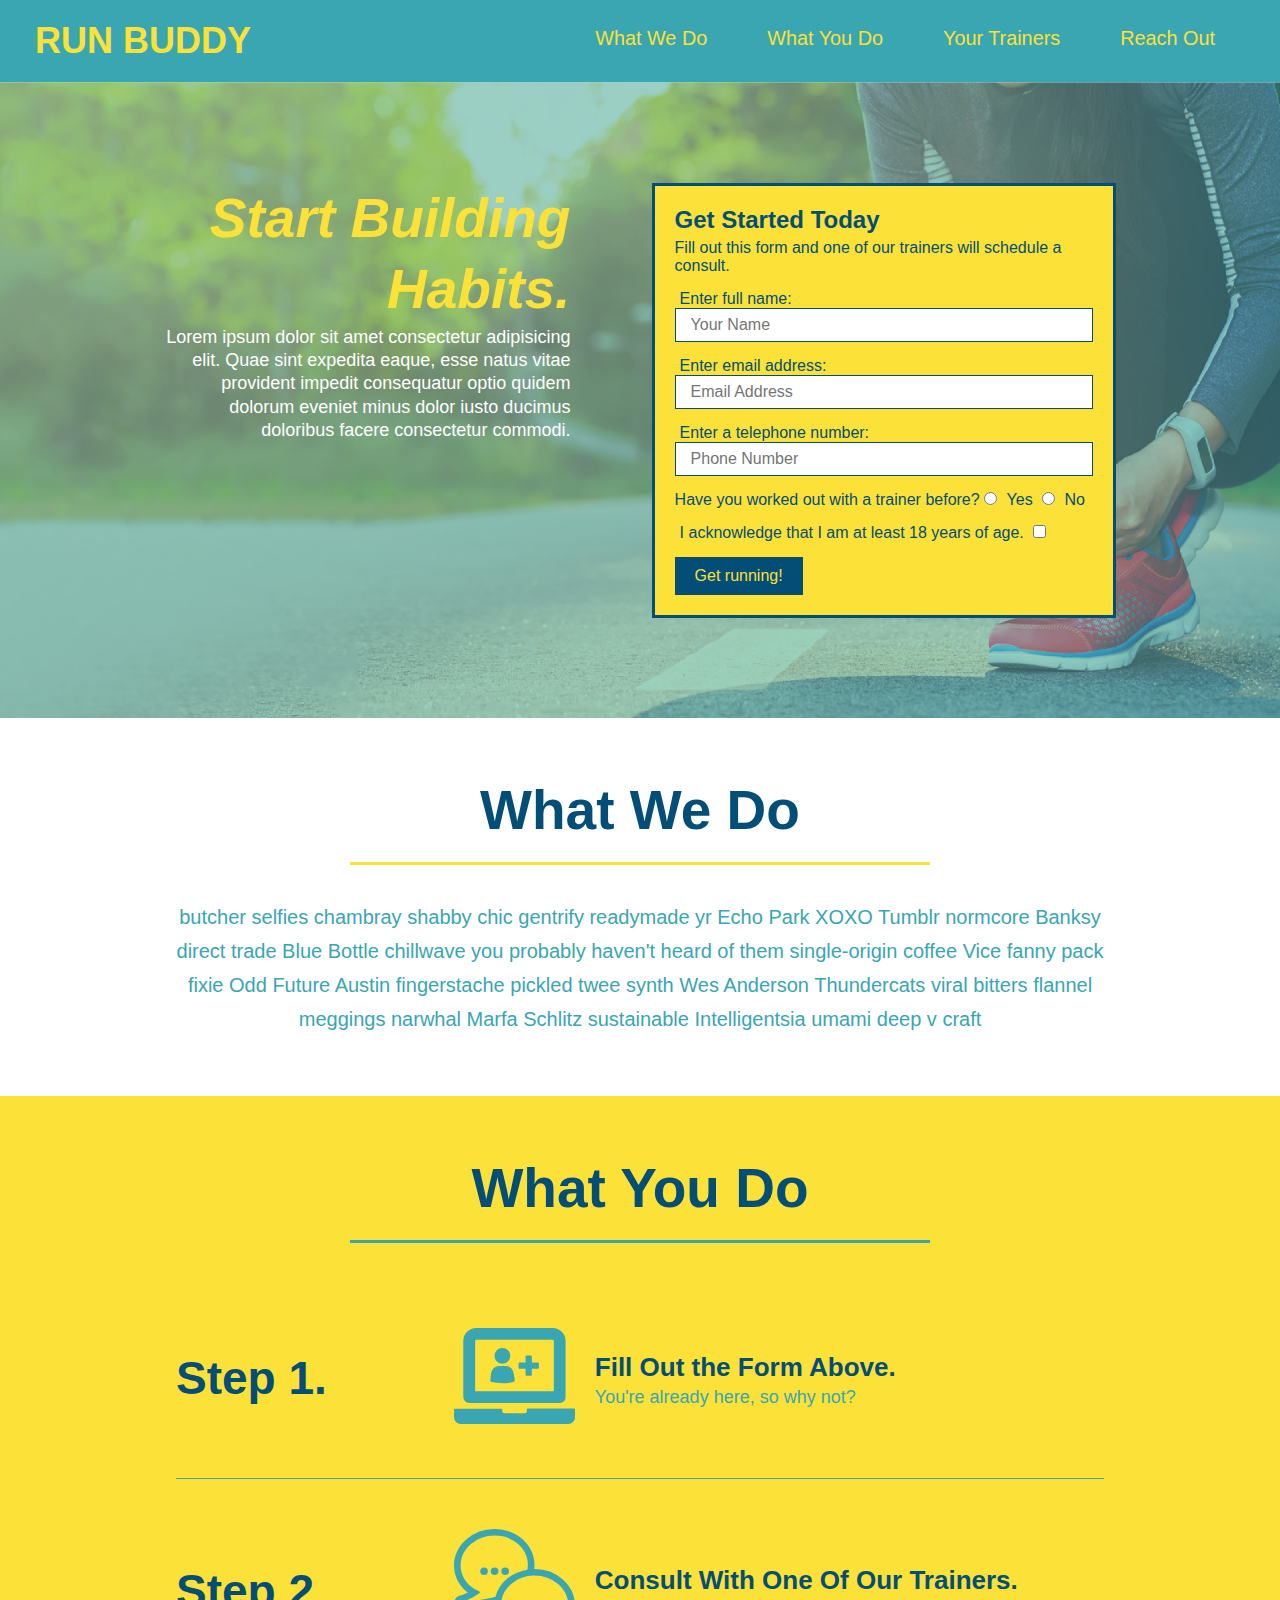
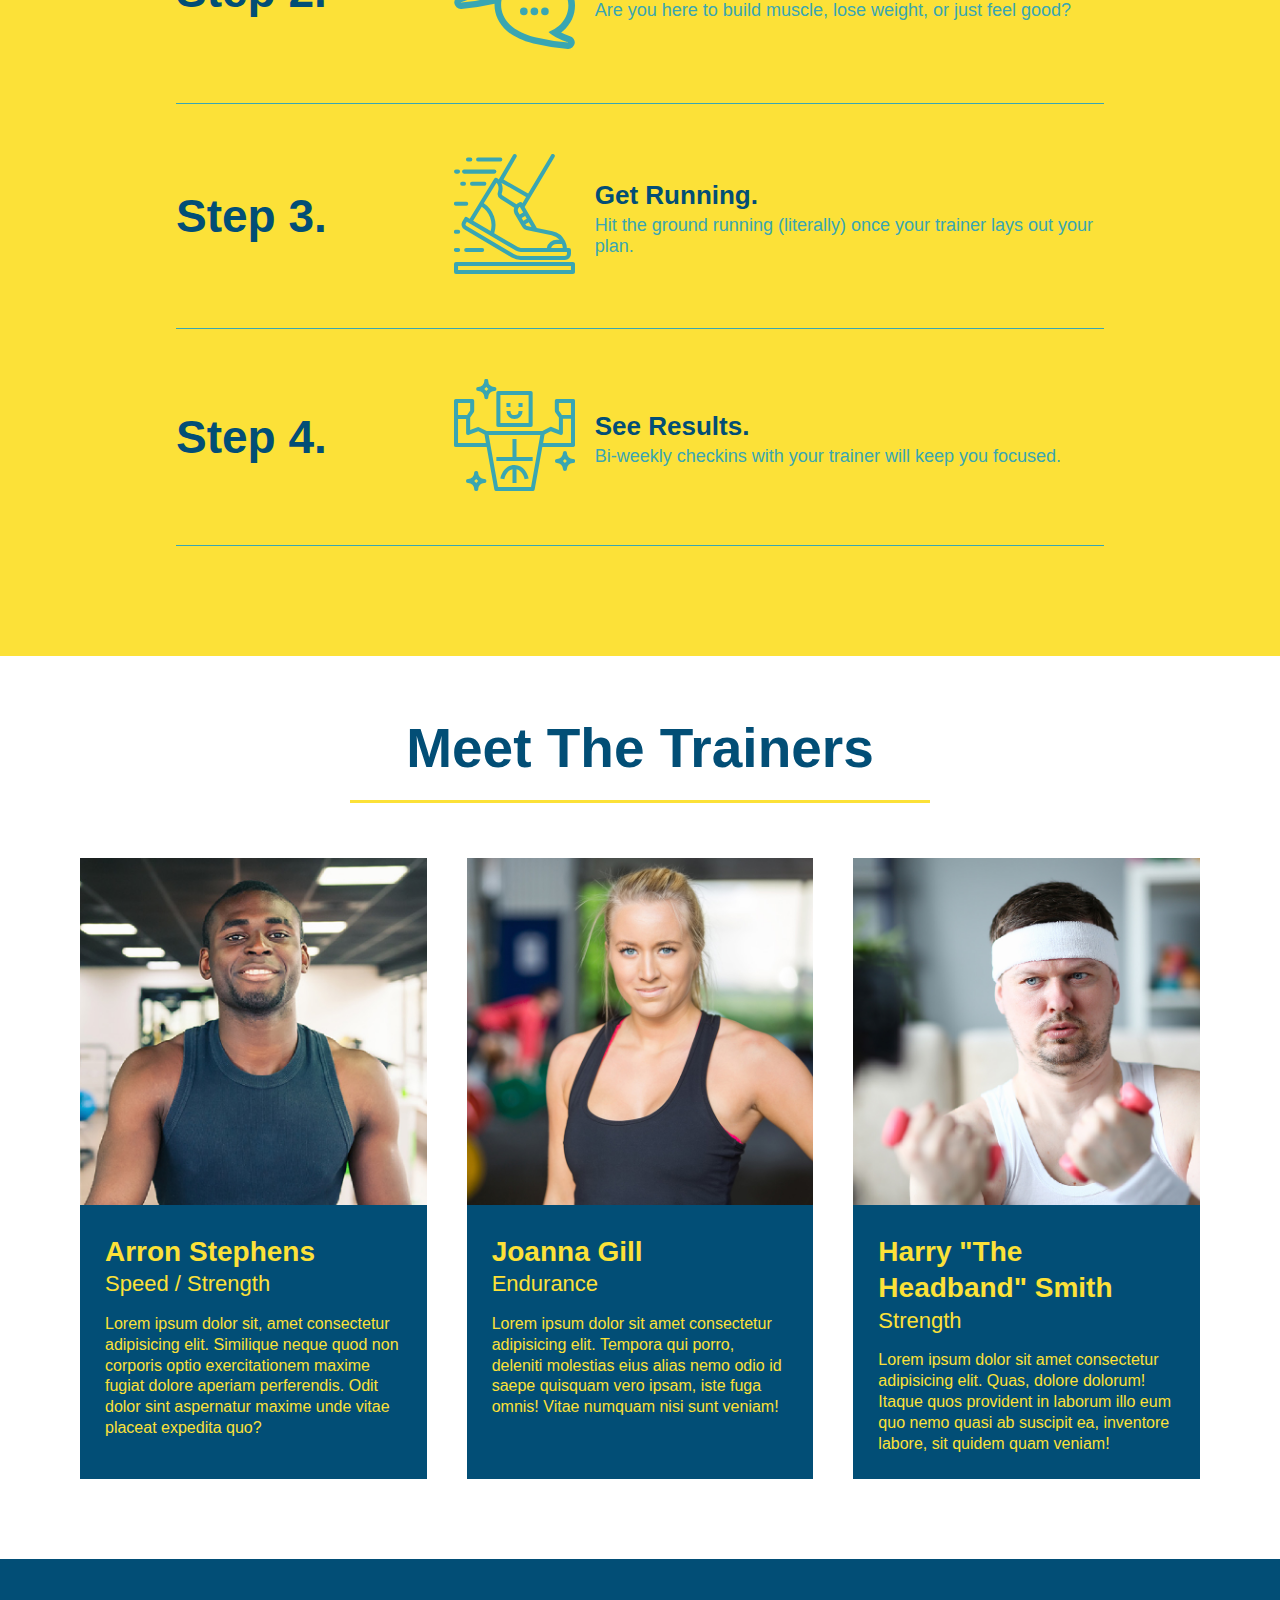
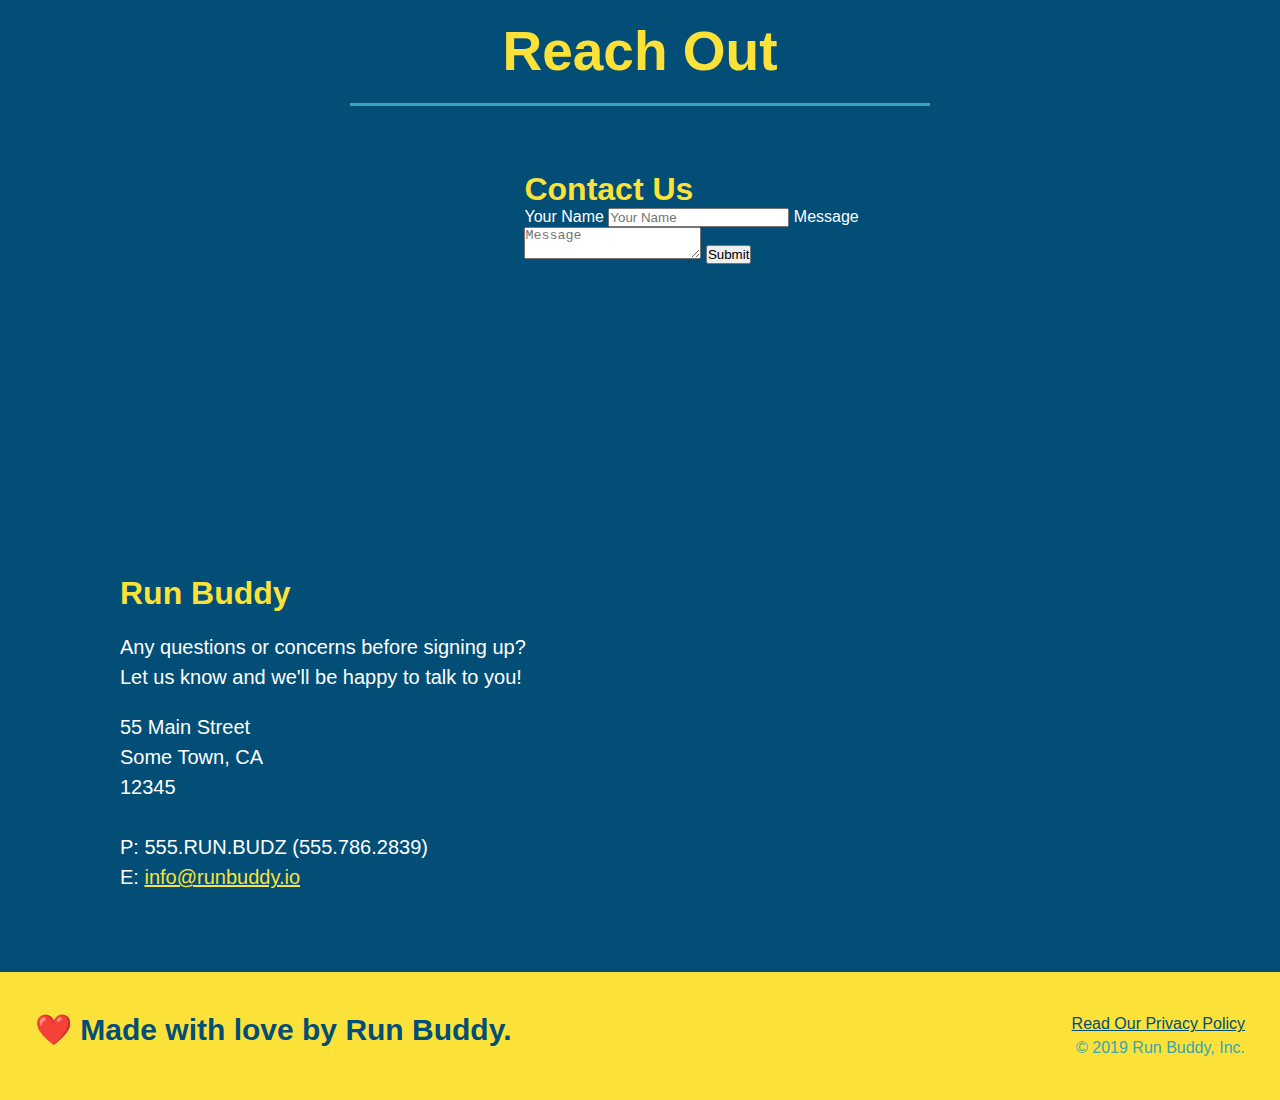
==== commit 10daf16f: "added flexbox to trainer section" ====
--- a/index.html
+++ b/index.html
@@ -137,32 +137,34 @@
         </section>
         
         <!-- meet the trainers section -->
-        <section id="your-trainers" class="trainers">
+        <section id="your-trainers">
             <h2 class="section-title primary-border">Meet The Trainers</h2>
-            <article class="trainer">
-                <img src="./assets/images/trainer-1.jpg" alt="Arron Stephens in his workout clothes, ready to pump iron" />
-                <div class="trainer-bio text-left">
-                    <h3>Arron Stephens</h3>
-                    <h4>Speed / Strength</h4>
-                    <p>Lorem ipsum dolor sit, amet consectetur adipisicing elit. Similique neque quod non corporis optio exercitationem maxime fugiat dolore aperiam perferendis. Odit dolor sint aspernatur maxime unde vitae placeat expedita quo?</p>
-                </div>
-            </article>
-            <article class="trainer">
-                <div class="trainer-bio text-right">
-                    <h3>Joanna Gill</h3>
-                    <h4>Endurance</h4>
-                    <p>Lorem ipsum dolor sit amet consectetur adipisicing elit. Tempora qui porro, deleniti molestias eius alias nemo odio id saepe quisquam vero ipsam, iste fuga omnis! Vitae numquam nisi sunt veniam!</p>
-                </div>
-                <img src="./assets/images/trainer-2.jpg" alt="Joanna Gill cooling off after a workout" />
-            </article>
-            <article class="trainer">
-                <img src="./assets/images/trainer-3.jpg" alt="Harry Smith wearing a headband and lifting comically small pink weights" />
-                <div class="trainer-bio text-left">
-                    <h3>Harry "The Headband" Smith</h3>
-                    <h4>Strength</h4>
-                    <p>Lorem ipsum dolor sit amet consectetur adipisicing elit. Quas, dolore dolorum! Itaque quos provident in laborum illo eum quo nemo quasi ab suscipit ea, inventore labore, sit quidem quam veniam!</p>
-                </div>
-            </article>
+            <div class="trainers">
+                <article class="trainer">
+                    <img src="./assets/images/trainer-1.jpg" alt="Arron Stephens in his workout clothes, ready to pump iron" />
+                    <div class="trainer-bio">
+                        <h3 class="trainer-name">Arron Stephens</h3>
+                        <h4 class="trainer-role">Speed / Strength</h4>
+                        <p>Lorem ipsum dolor sit, amet consectetur adipisicing elit. Similique neque quod non corporis optio exercitationem maxime fugiat dolore aperiam perferendis. Odit dolor sint aspernatur maxime unde vitae placeat expedita quo?</p>
+                    </div>
+                </article>
+                <article class="trainer">
+                    <img src="./assets/images/trainer-2.jpg" alt="Joanna Gill cooling off after a workout" />
+                    <div class="trainer-bio">
+                        <h3 class="trainer-name">Joanna Gill</h3>
+                        <h4 class="trainer-role">Endurance</h4>
+                        <p>Lorem ipsum dolor sit amet consectetur adipisicing elit. Tempora qui porro, deleniti molestias eius alias nemo odio id saepe quisquam vero ipsam, iste fuga omnis! Vitae numquam nisi sunt veniam!</p>
+                    </div>
+                </article>
+                <article class="trainer">
+                    <img src="./assets/images/trainer-3.jpg" alt="Harry Smith wearing a headband and lifting comically small pink weights" />
+                    <div class="trainer-bio">
+                        <h3 class="trainer-name">Harry "The Headband" Smith</h3>
+                        <h4 class="trainer-role">Strength</h4>
+                        <p>Lorem ipsum dolor sit amet consectetur adipisicing elit. Quas, dolore dolorum! Itaque quos provident in laborum illo eum quo nemo quasi ab suscipit ea, inventore labore, sit quidem quam veniam!</p>
+                    </div>
+                </article>
+            </div>
         </section>
         
         <!-- reach out section -->
--- a/assets/css/style.css
+++ b/assets/css/style.css
@@ -223,39 +223,44 @@
 }
 
 /* trainers */
+
+.trainers {
+    display: flex;
+    flex-wrap: wrap;
+    width: 100%;
+    margin: 0 auto;
+    justify-content: space-between;
+}
+
 .trainer {
-    width: 900px;
-    margin: 0 auto 30px auto;
+    margin: 20px;
     background: #024e76;
     color: #fce138;
     overflow: auto;
+    flex: 1;
 }
 
 .trainer img {
-    width: 35%;
-    float: left;
+    width: 100%;
 }
 
 .trainer-bio {
-    padding: 35px;
-    float: left;
-    width: 65%;
+    padding: 25px;
+    line-height: 1.3;
 }
 
 .trainer-bio h3 {
-    font-size: 32px;
-    margin-bottom: 8px;
+    font-size: 28px;
 }
 
 .trainer-bio h4 {
     font-weight: lighter;
-    font-size: 26px;
-    margin-bottom: 25px;
+    font-size: 22px;
+    margin-bottom: 15px;
 }
 
 .trainer-bio p {
     font-size: 17;
-    line-height: 1.3;
 }
 
 /* reach out */
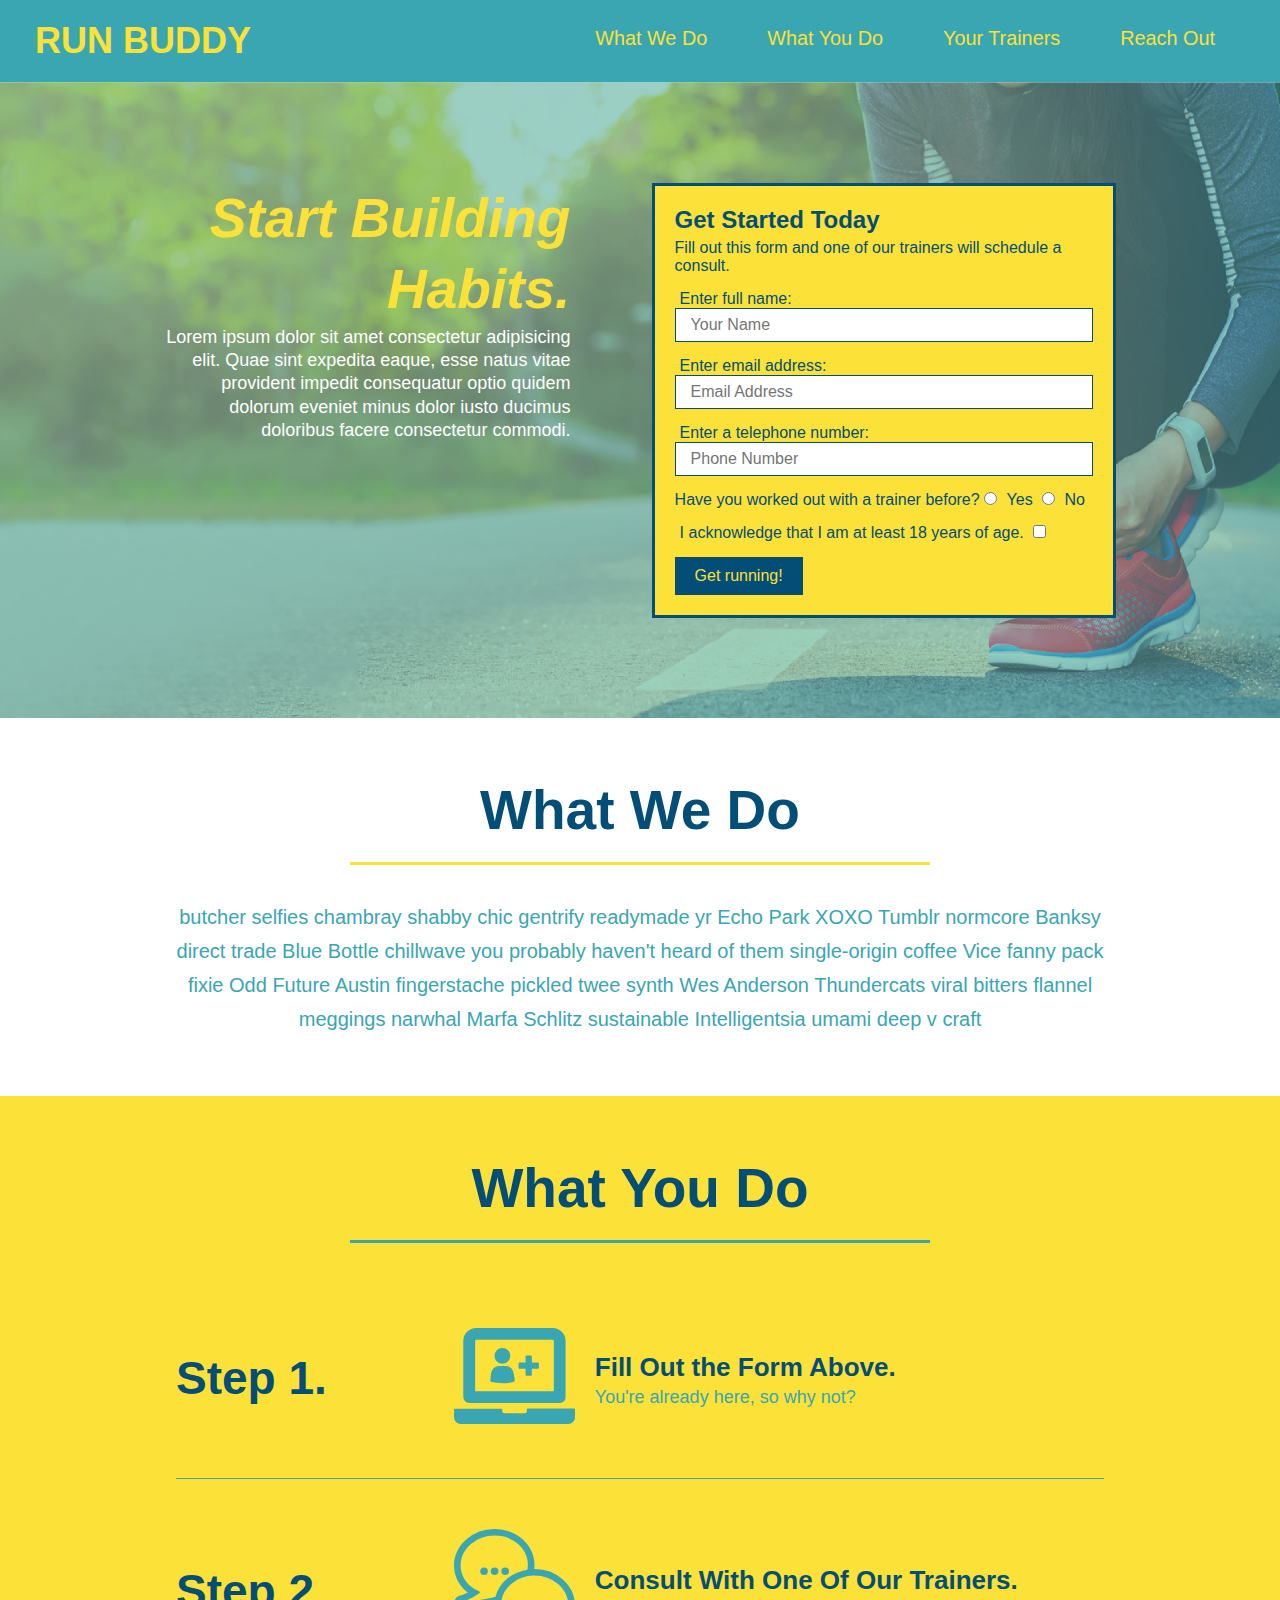
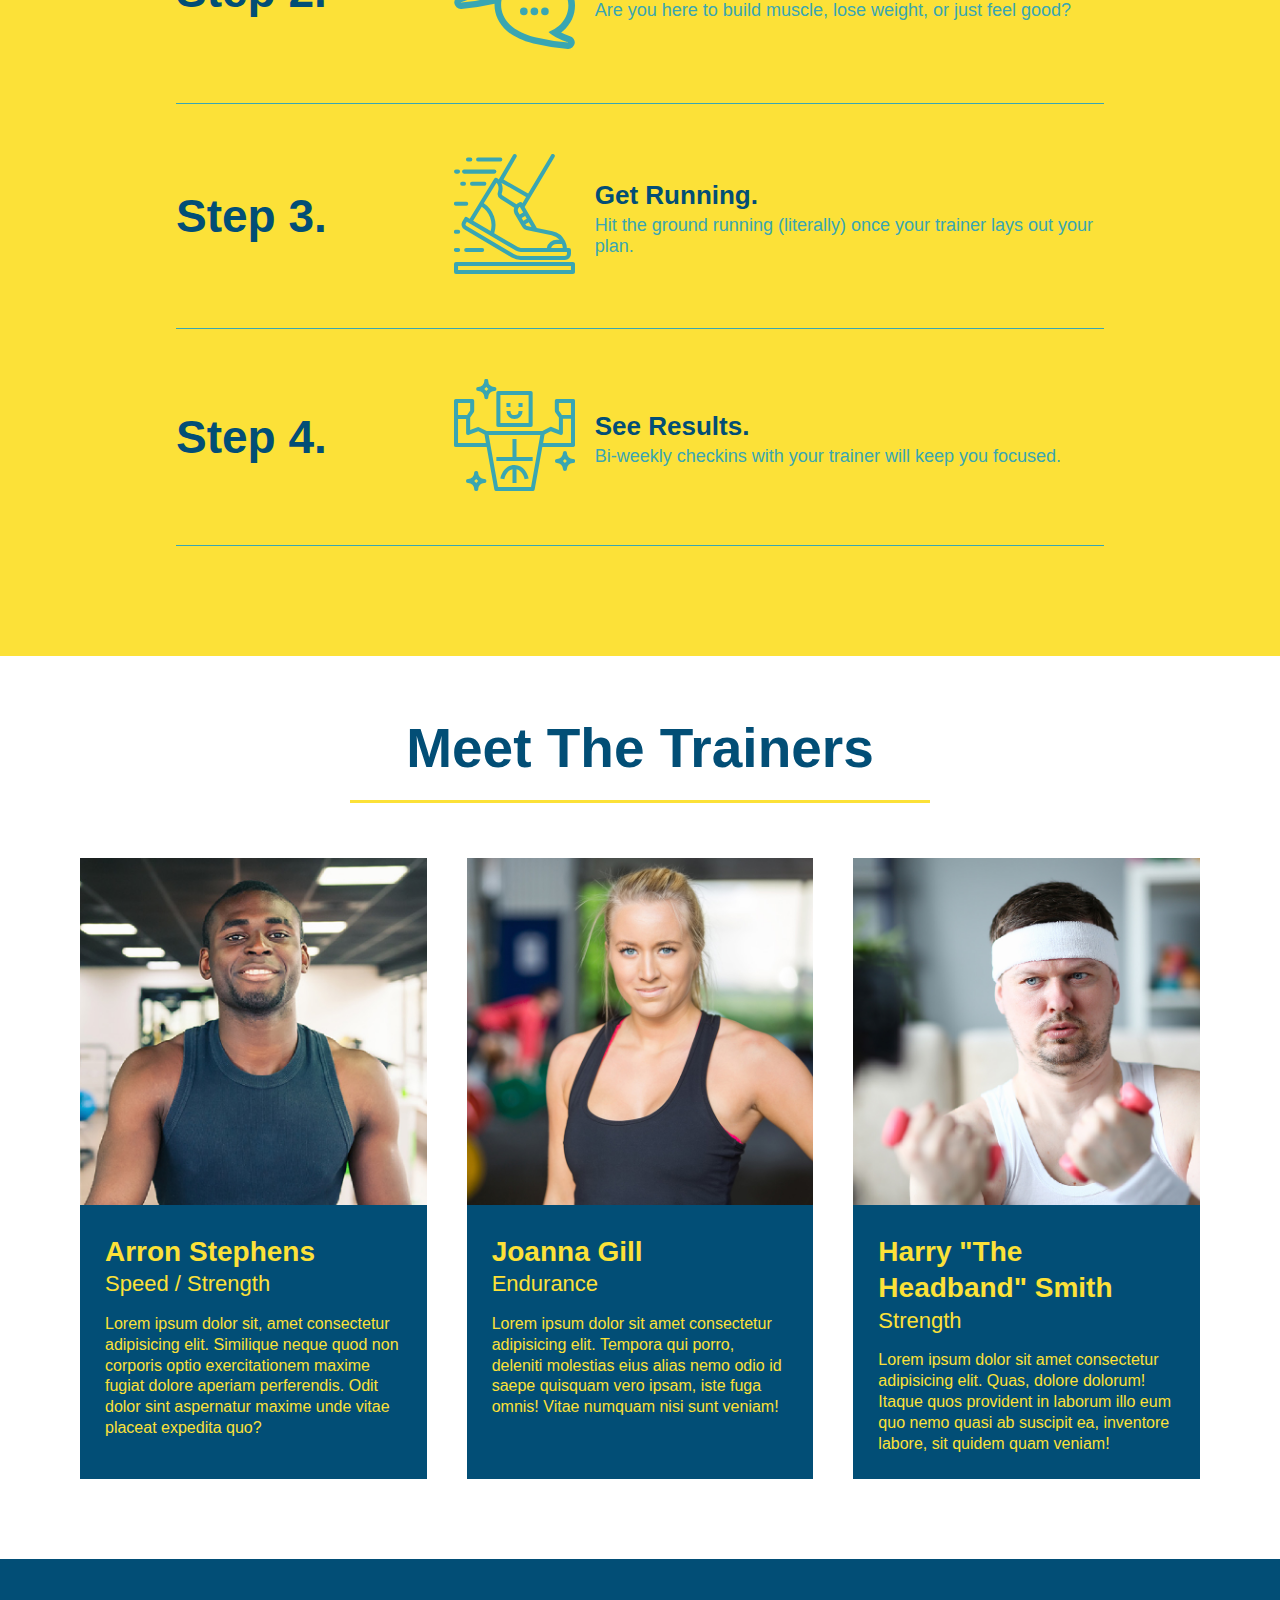
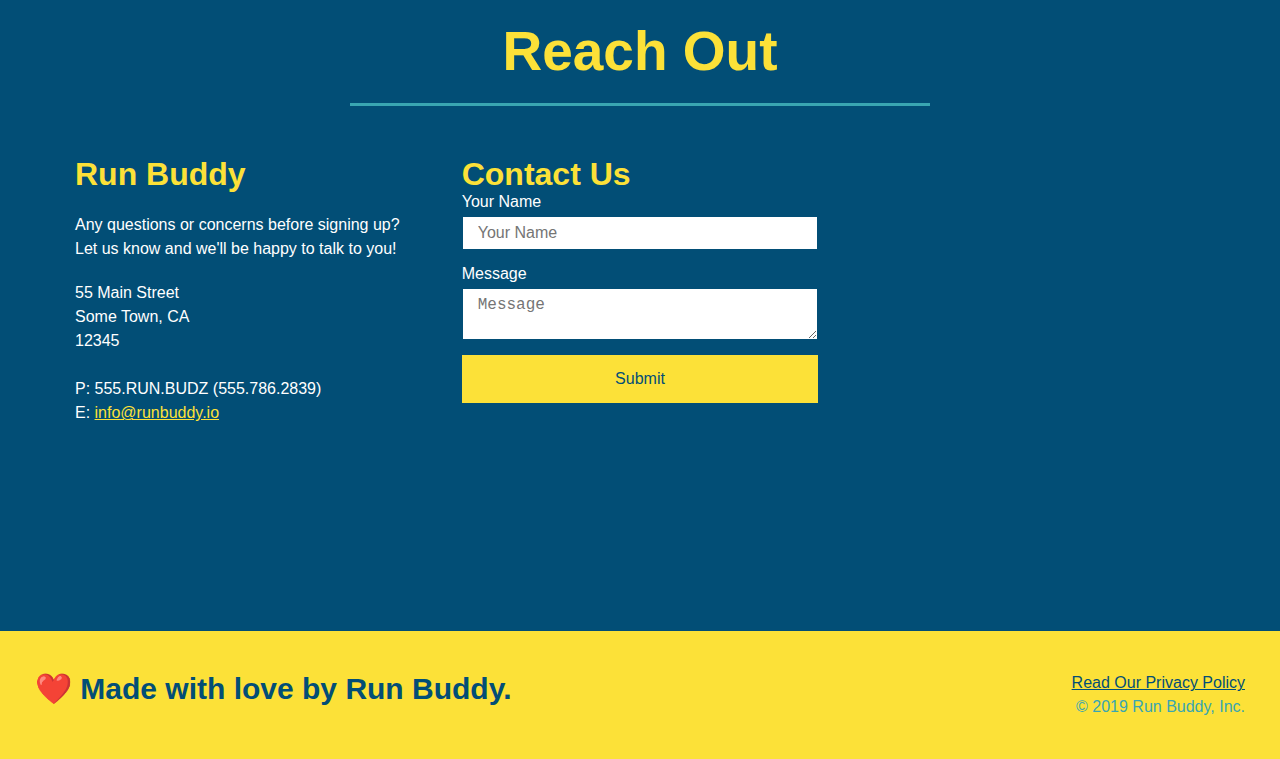
==== commit 6c67d121: "finished adding flexbox for the reach out section" ====
--- a/index.html
+++ b/index.html
@@ -171,23 +171,7 @@
         <section id="reach-out" class="contact">
             <h2 class="section-title secondary-border">Reach Out</h2>
             <div class="contact-info">
-                <iframe src="https://www.google.com/maps/embed?pb=!1m18!1m12!1m3!1d20346.03683397146!2d-111.89808859120362!3d40.70796675911246!2m3!1f0!2f0!3f0!3m2!1i1024!2i768!4f13.1!3m3!1m2!1s0x0%3A0x46147b42213c9291!2sSLRC%3A%20Salt%20Lake%20Running%20Company!5e0!3m2!1sen!2sus!4v1630937461798!5m2!1sen!2sus"  
-                style="border:0;" 
-                allowfullscreen="" 
-                loading="lazy">
-                </iframe>
-                <div class="contact-form">
-                    <h3>Contact Us</h3>
-                    <form>
-                        <label for="contact-name">Your Name</label>
-                        <input type="text" id="contact-name" placeholder="Your Name" />
-
-                        <label for="contact-message">Message</label>
-                        <textarea id="contact-message" placeholder="Message"></textarea>
-
-                        <button type="submit">Submit</button>
-                    </form>
-                </div>
+                
                 <div>
                     <h3>Run Buddy</h3>
                     <p>Any questions or concerns before signing up? <br /> 
@@ -200,6 +184,26 @@
                         E: <a href="mailto:info@runbuddy.io">info@runbuddy.io</a>
                     </address>
                 </div>
+
+                <div class="contact-form">
+                    <h3>Contact Us</h3>
+                    <form>
+                        <label for="contact-name">Your Name</label>
+                        <input type="text" id="contact-name" placeholder="Your Name" />
+
+                        <label for="contact-message">Message</label>
+                        <textarea id="contact-message" placeholder="Message"></textarea>
+
+                        <button type="submit">Submit</button>
+                    </form>
+                </div>
+
+                <iframe src="https://www.google.com/maps/embed?pb=!1m18!1m12!1m3!1d20346.03683397146!2d-111.89808859120362!3d40.70796675911246!2m3!1f0!2f0!3f0!3m2!1i1024!2i768!4f13.1!3m3!1m2!1s0x0%3A0x46147b42213c9291!2sSLRC%3A%20Salt%20Lake%20Running%20Company!5e0!3m2!1sen!2sus!4v1630937461798!5m2!1sen!2sus"  
+                style="border:0;" 
+                allowfullscreen="" 
+                loading="lazy">
+                </iframe>
+
             </div>
         </section>
         
--- a/assets/css/style.css
+++ b/assets/css/style.css
@@ -273,16 +273,10 @@
 }
 
 .contact-info iframe {
-    width: 400px;
     height: 400px;
 }
 
 .contact-info div {
-    width: 410px;
-    display: inline-block;
-    vertical-align: top;
-    text-align: left;
-    margin: 30px 0 0 60px;
     color: white;
 }
 
@@ -294,12 +288,44 @@
 .contact-info p, .contact-info address {
     margin: 20px 0;
     line-height: 1.5;
-    font-size: 20px;
+    font-size: 16px;
     font-style: normal;
 }
 
 .contact-info a {
     color: #fce138;
+}
+
+.contact-info {
+    display: flex;
+    justify-content: space-between;
+    flex-wrap: wrap;
+}
+
+.contact-info > * {
+    flex: 1;
+    margin: 15px;
+}
+
+.contact-form input, .contact-form textarea {
+    border: 1px solid #024e76;
+    display: block;
+    padding: 7px 15px;
+    font-size: 16px;
+    color: #024e76;
+    width: 100%;
+    margin-bottom: 15px;
+    margin-top: 5px;
+}
+
+.contact-form button {
+    width: 100%;
+    border: none;
+    background: #fce138;
+    color: #024e76;
+    text-align: center;
+    padding: 15px 0;
+    font-size: 16px;
 }
 
 /* utility */
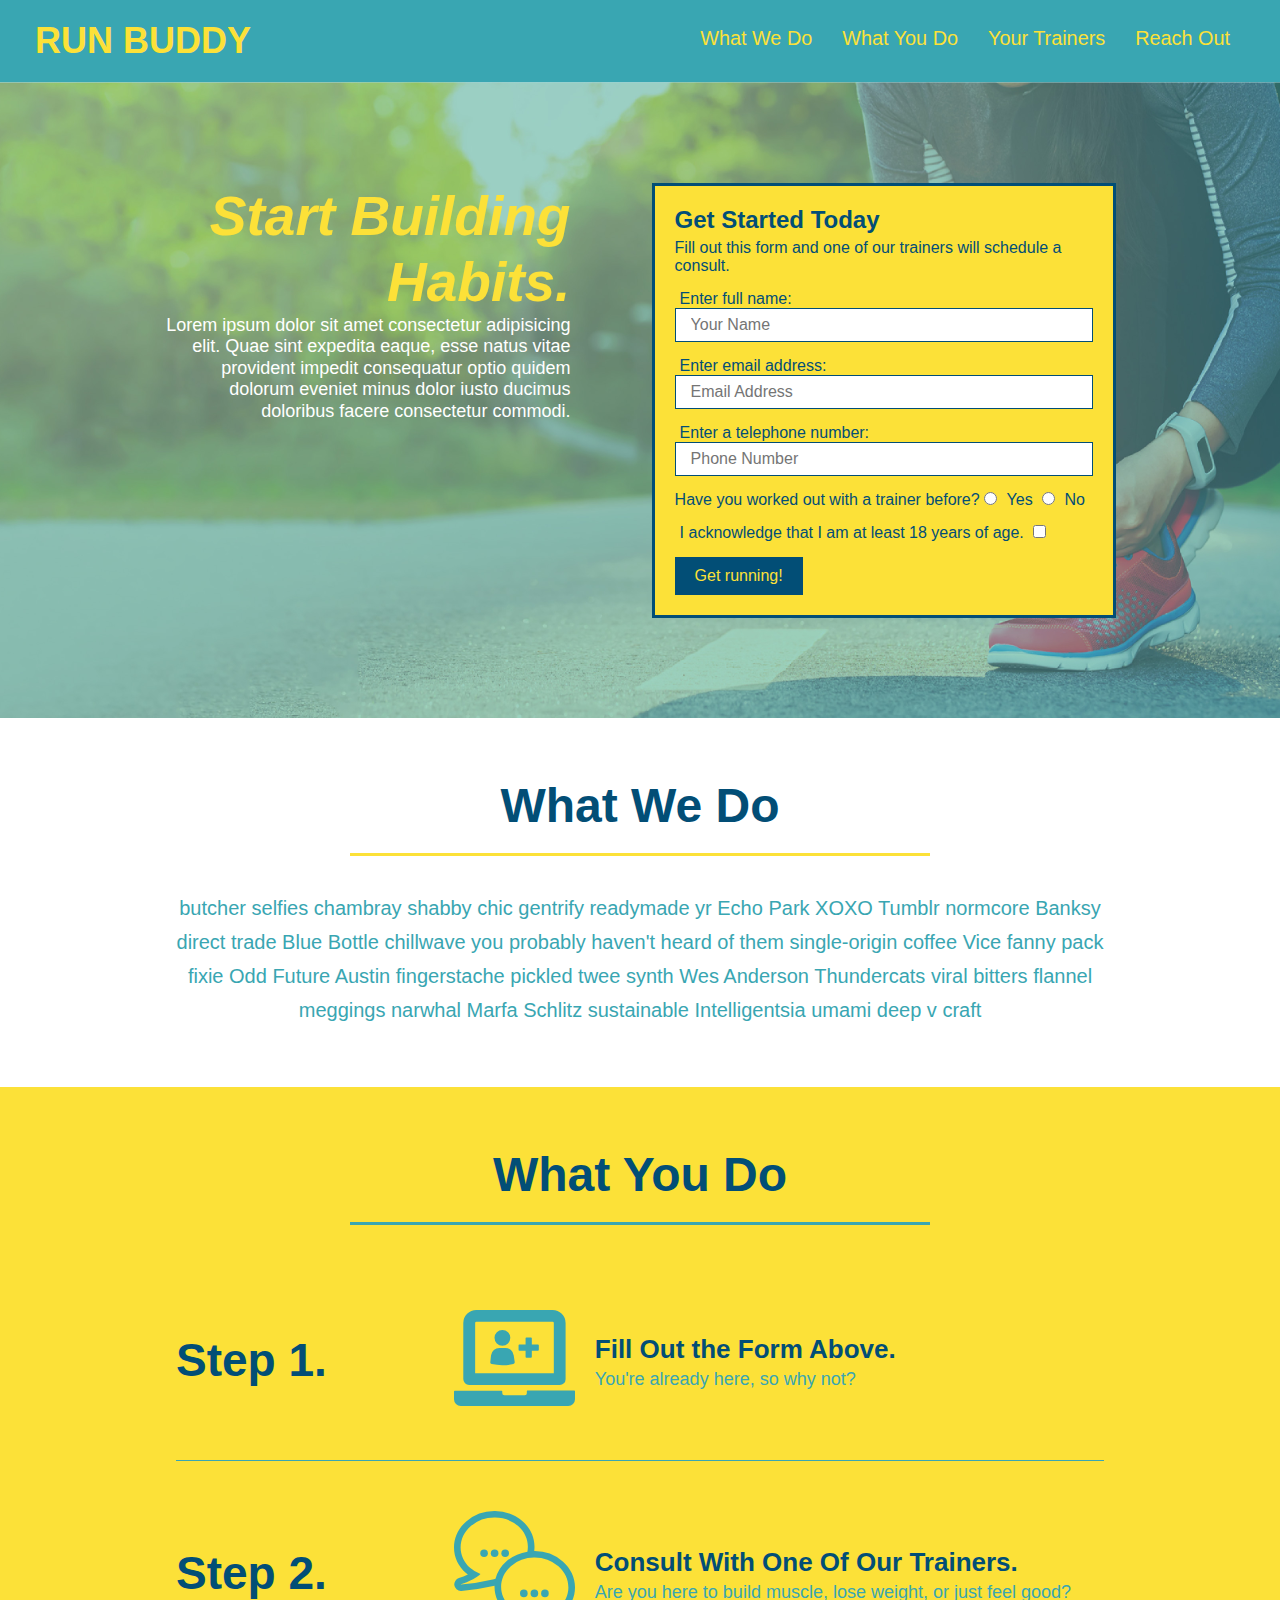
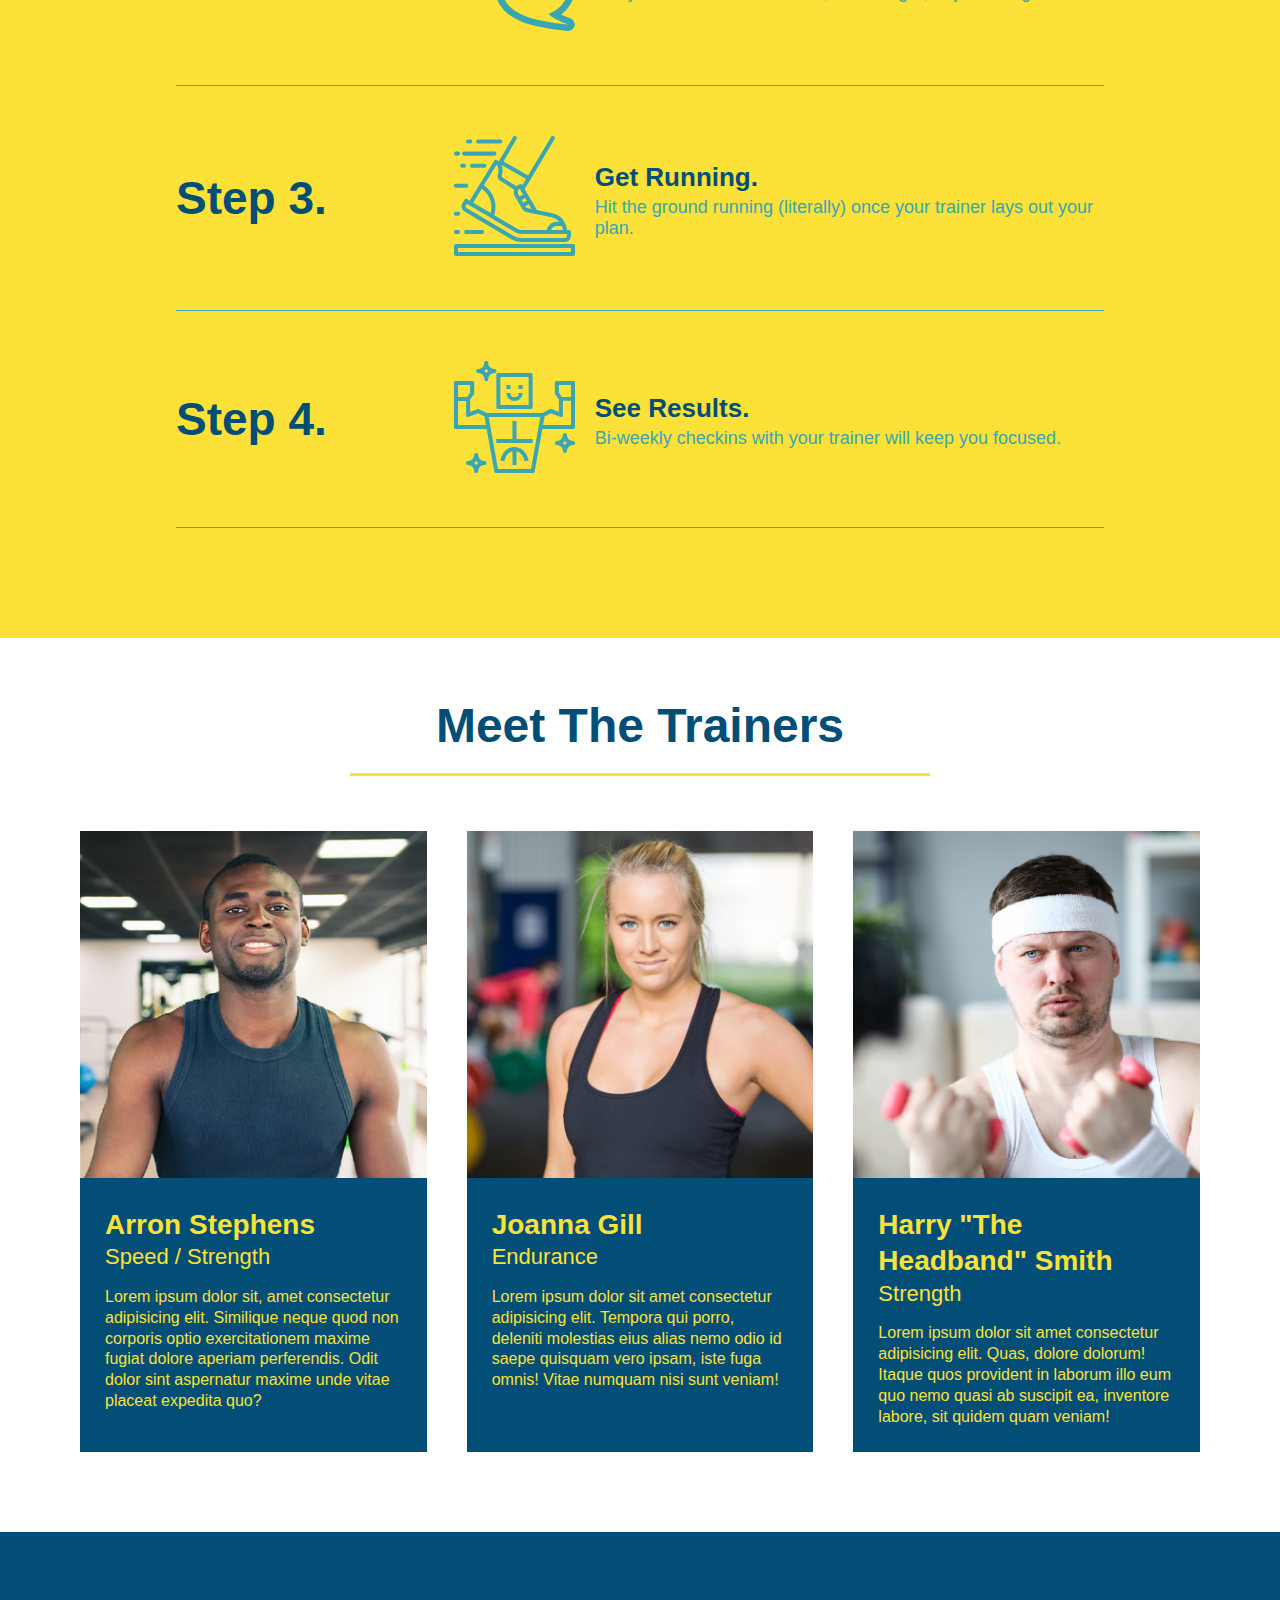
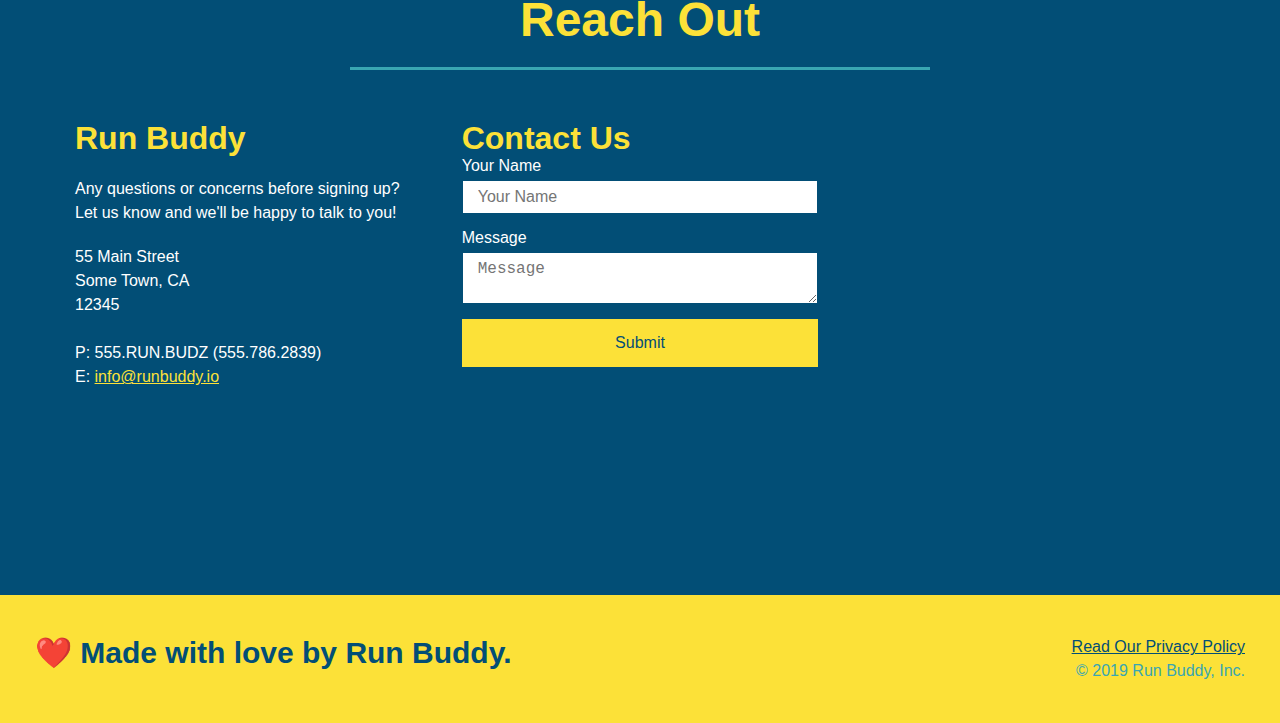
==== commit 473e095b: "started working on media queries" ====
--- a/index.html
+++ b/index.html
@@ -2,6 +2,7 @@
 <html lang="en">
     <head>
         <meta charset="UTF-8" />
+        <meta name="viewport" content="width=device-width, initial-scale=1.0" />
         <title>Run Buddy</title>
         <link rel="stylesheet" href="./assets/css/style.css" />
     </head>
--- a/assets/css/style.css
+++ b/assets/css/style.css
@@ -45,7 +45,7 @@
 }
 
 header nav ul li a {
-    margin: 0 30px;
+    padding: 10px 15px;
     font-weight: lighter;
     font-size: 1.55vw;
 }
@@ -87,6 +87,7 @@
     display: flex;
     justify-content: center;
     flex-wrap: wrap;
+    align-items: flex-start;
 }
 
 .hero-title {
@@ -95,7 +96,7 @@
     margin: 3.5%;
     color: #fff;
     font-size: 18px;
-    line-height: 1.3;
+    line-height: 1.2;
 }
 
 .hero-title h2 {
@@ -146,7 +147,7 @@
 
 /* titles */
 .section-title {
-    font-size: 55px;
+    font-size: 48px;
     color: #024e76;
     border-bottom: 3px solid;
     padding-bottom: 20px;
@@ -347,4 +348,19 @@
 
 .flex-row {
     display: flex;
+}
+
+/* media queries for smaller desktop screens */
+@media screen and (max-width: 980px) {
+
+}
+
+/* media queries for tablet screens */
+@media screen and (max-width: 768px) {
+
+}
+
+/* media queries for phone screens */
+@media screen and (max-width: 575px) {
+
 }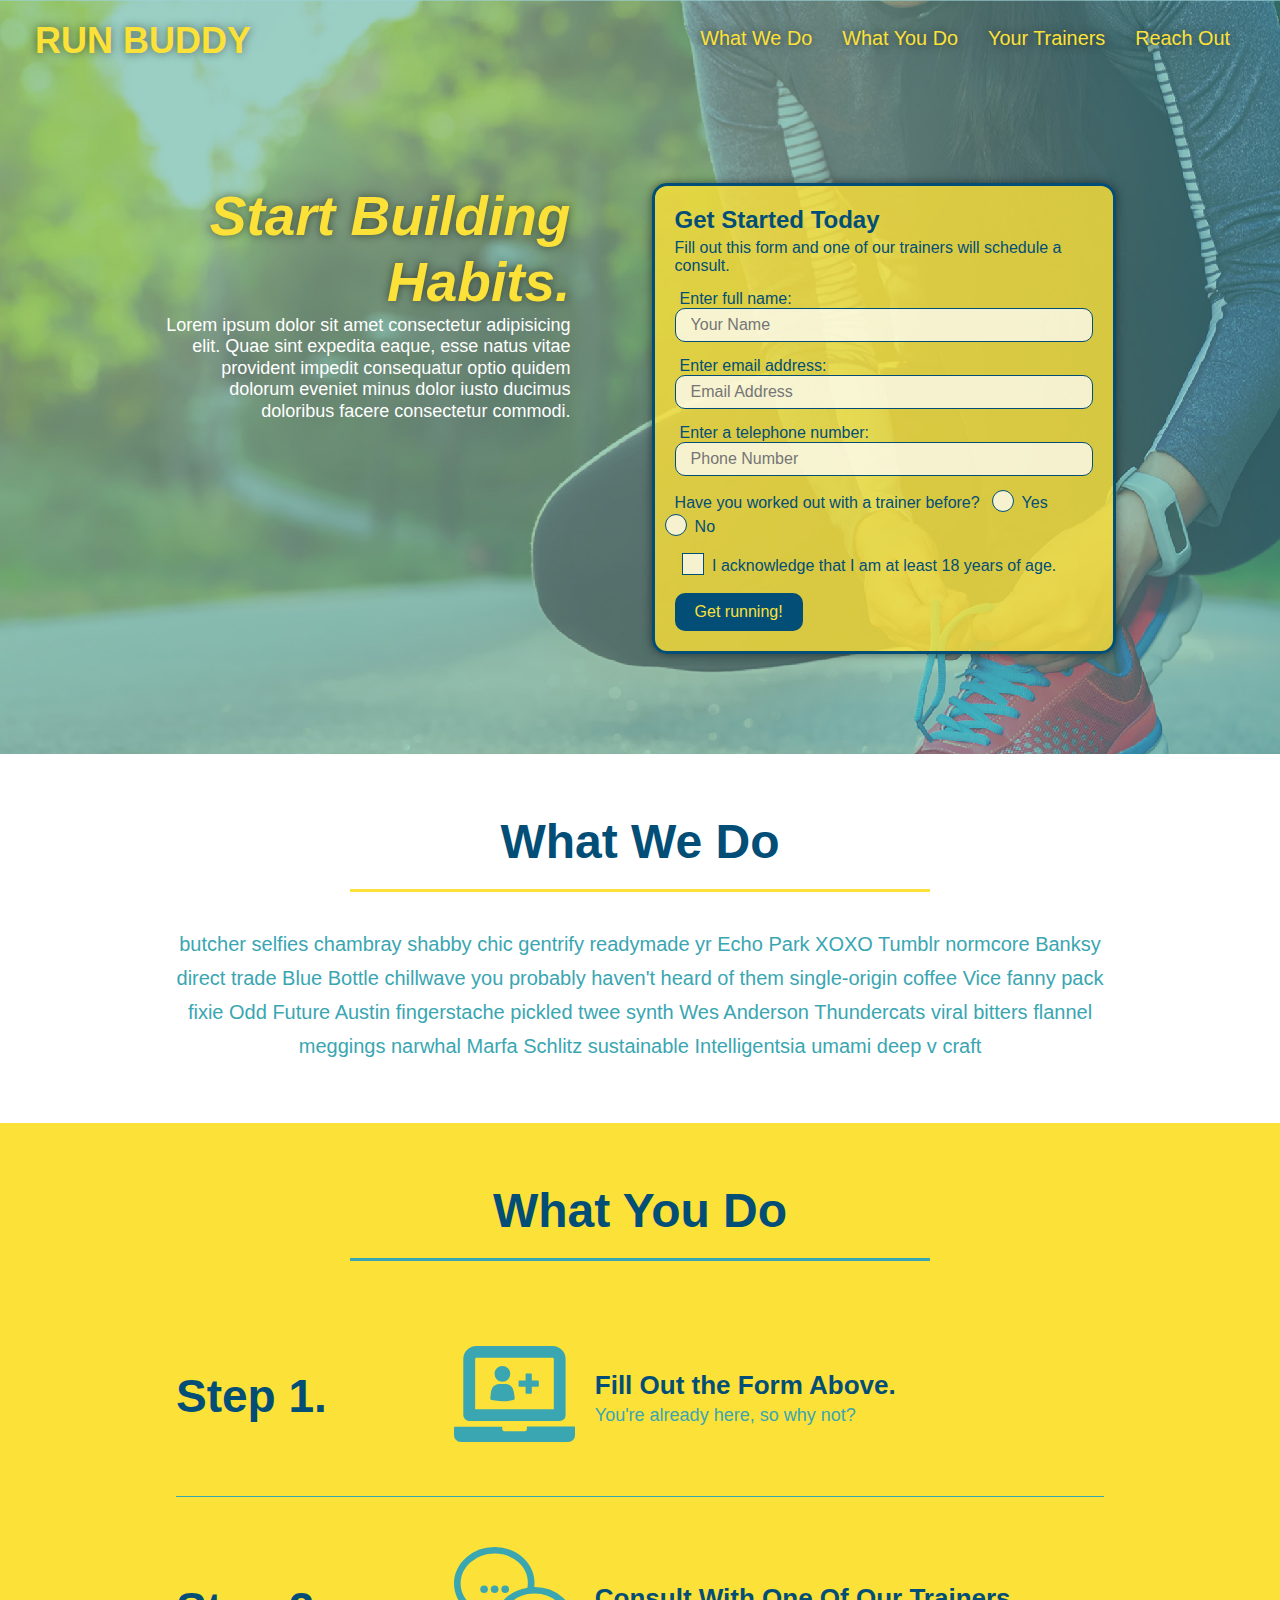
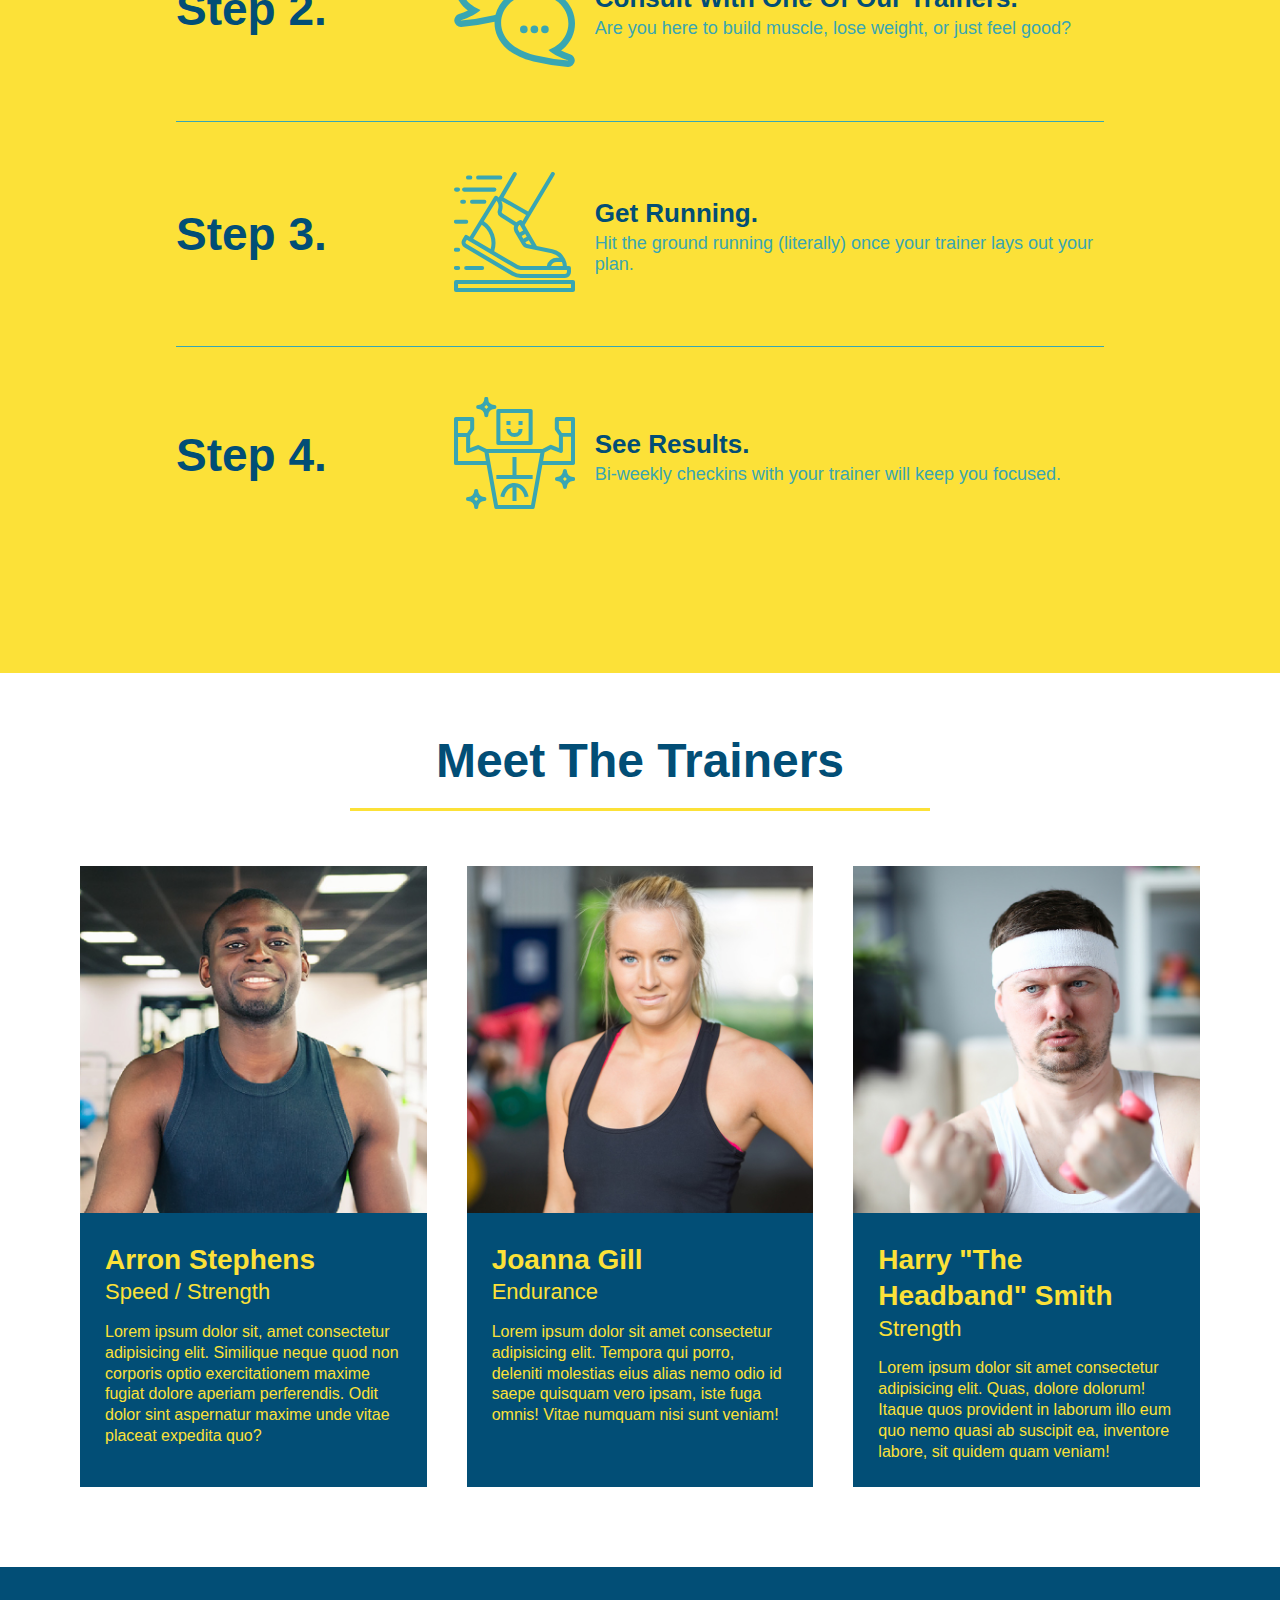
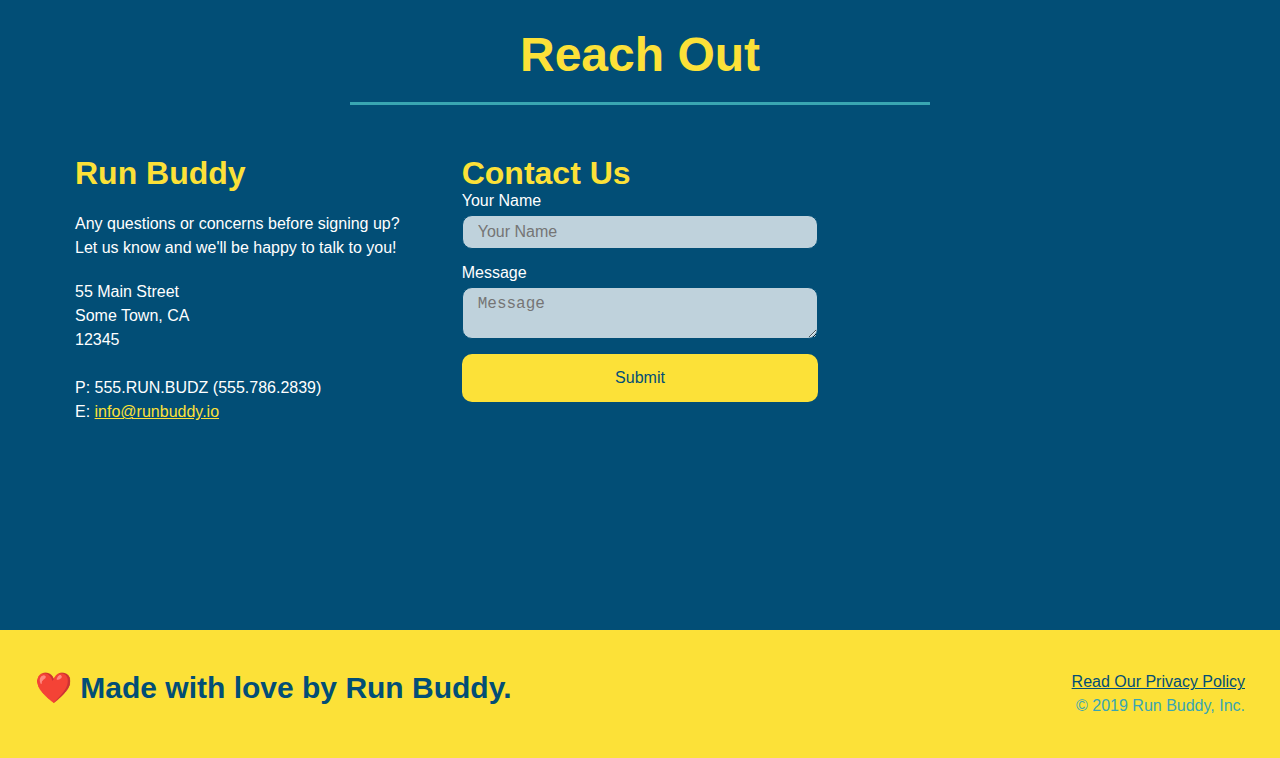
==== commit e7d767c0: "finished adding CSS styling with better radio and checkboxes" ====
--- a/index.html
+++ b/index.html
@@ -51,14 +51,20 @@
                     <input type="tel" placeholder="Phone Number" name="phone" id="phone" class="form-input"/>
                     <p>
                         Have you worked out with a trainer before?
-                        <input type="radio" name="trainer-confirm" id="trainer-yes" />
-                        <label for="trainer-yes">Yes</label>
-                        <input type="radio" name="trainer-confirm" id="trainer-no" />
-                        <label for="trainer-no">No</label>
+                        <span class="radio-wrapper">
+                            <input type="radio" name="trainer-confirm" id="trainer-yes" />
+                            <label for="trainer-yes">Yes</label>
+                        </span>
+                        <span class="radio-wrapper">
+                            <input type="radio" name="trainer-confirm" id="trainer-no" />
+                            <label for="trainer-no">No</label>
+                        </span>
                     </p>
                     <p>
-                        <label for="age">I acknowledge that I am at least 18 years of age.</label>
-                        <input type="checkbox" name="age" id="age" />
+                        <span class="checkbox-wrapper">
+                            <input type="checkbox" name="age" id="age" />
+                            <label for="age">I acknowledge that I am at least 18 years of age.</label>
+                        </span>
                     </p>
                     <button type="submit">
                         Get running!
--- a/assets/css/style.css
+++ b/assets/css/style.css
@@ -1,35 +1,50 @@
 /* general */
+:root {
+    --primary-color: #fce138;
+    --secondary-color: #024e76;
+    --tertiary-color: #39a6b2;
+}
+
 * {
+    box-sizing: border-box;
     margin: 0;
     padding: 0;
-    box-sizing: border-box;
 }
 
 /* body */
 body {
-    color: #39a6b2;
+    color: var(--tertiary-color);
     font-family: Helvetica, Arial, sans-serif;
 }
 
 /* header */
 header {
     padding: 20px 35px;
-    background-color: #39a6b2;
+    background-color: var(--tertiary-color);
     display: flex;
     justify-content: space-between;
     flex-wrap: wrap;
+    position: -webkit-sticky;
+    position: sticky;
+    top: 0;
+    background-image: url("../images/hero-bg.jpg");
+    background-size: cover;
+    background-position: 80%;
+    background-attachment: fixed;
+    z-index: 9999;
 }
 
 header h1 {
     font-weight: bold;
     font-size: 36px;
-    color: #fce138;
+    color: var(--primary-color);
     margin: 0;
+    text-shadow: 0 0 10px rgba(0, 0, 0, 0.5);
 }
 
 header a {
     text-decoration: none;
-    color: #fce138
+    color: var(--primary-color)
 }
 
 header nav {
@@ -48,11 +63,19 @@
     padding: 10px 15px;
     font-weight: lighter;
     font-size: 1.55vw;
+    text-shadow: 0 0 10px rgba(0, 0, 0, 0.5);
+}
+
+header nav ul li a:hover {
+    background: var(--primary-color);
+    color: var(--secondary-color);
+    border-radius: 15px;
+    text-shadow: none;
 }
 
 /* footer */
 footer {
-    background: #fce138;
+    background: var(--primary-color);
     width: 100%;
     padding: 40px 35px;
     display: flex;
@@ -61,7 +84,7 @@
 }
 
 footer h2 {
-    color: #024e76;
+    color: var(--secondary-color);
     font-size: 30px;
     margin: 0;
 }
@@ -72,7 +95,7 @@
 }
 
 footer a {
-    color: #024e76;
+    color: var(--secondary-color);
 }
 
 section {
@@ -88,6 +111,8 @@
     justify-content: center;
     flex-wrap: wrap;
     align-items: flex-start;
+    background-attachment: fixed;
+    background-position: 80%;
 }
 
 .hero-title {
@@ -100,18 +125,21 @@
 }
 
 .hero-title h2 {
-    color: #fce138;
+    color: var(--primary-color);
     font-size: 55px;
-    font-style: italic;    
+    font-style: italic;  
+    text-shadow: 0 0 10px rgba(0, 0, 0, 0.5);  
 }
 
 .hero-form {
-    background-color: #fce138;
+    background-color: rgba(252, 225, 56, 0.8);
     padding: 20px;
-    color: #024e76;
-    border: solid 3px #024e76;
+    color: var(--secondary-color);
+    border: solid 3px var(--secondary-color);
     margin: 3.5%;
     width: 40%;
+    box-shadow: 0 0 10px rgba(0, 0, 0, 0.5);
+    border-radius: 15px;
 }
 
 .hero-form h3 {
@@ -124,31 +152,101 @@
 }
 
 .form-input {
-    border: solid 1px #024e76;
+    border: solid 1px var(--secondary-color);
     font-size: 16px;
     display: block;
     padding: 7px 15px;
-    color: #024e76;
+    color: var(--secondary-color);
     width: 100%;
     margin-bottom: 15px;
-}
+    border-radius: 10px;
+    background-color: rgba(255, 255, 255, 0.75);
+}
+
+    .form-input:focus {
+        background-color: rgba(255, 255, 255, 1);
+        outline: none;
+    }
 
 .hero-form label {
     margin: 0 5px;
 }
 
 .hero-form button {
-    color: #fce138;
-    background-color: #024e76;
+    color: var(--primary-color);
+    background-color: var(--secondary-color);
     padding: 10px 20px;
     font-size: 16px;
     border: none;
+    border-radius: 10px;
+}
+
+.hero-form button:hover {
+    background-color: var(--tertiary-color);
+}
+
+.checkbox-wrapper input, .radio-wrapper input {
+    opacity: 0;
+}
+
+.checkbox-wrapper label, .radio-wrapper label {
+    position: relative;
+    left: 10px;
+    margin: 10px;
+    line-height: 1.5;
+}
+
+.checkbox-wrapper label::before, .radio-wrapper label::before{
+    content: "";
+    height: 20px;
+    width: 20px;
+    background: rgba(255, 255, 255, 0.75);
+    border: 1px solid var(--secondary-color);
+    position: absolute;
+    top: -4px;
+    left: -30px;
+}
+
+.radio-wrapper label::before {
+    border-radius: 50%;
+}
+
+.radio-wrapper label::after {
+    content: "";
+    width: 20px;
+    height: 20px;
+    border-radius: 50%;
+    background: var(--secondary-color);
+    position: absolute;
+    left: -29px;
+    top: -3px;
+    background-image: radial-gradient(circle, var(--tertiary-color), var(--secondary-color));
+}
+
+.checkbox-wrapper label::after {
+    content: "";
+    height: 6px;
+    width: 14px;
+    border-left: 2px solid var(--secondary-color);
+    border-bottom: 2px solid var(--secondary-color);
+    position: absolute;
+    left: -26px;
+    top: 1px;
+    transform: rotate(-58deg);
+}
+
+.checkbox-wrapper input + label::after , .radio-wrapper input + label::after {
+    content: none;
+}
+
+.checkbox-wrapper input:checked + label::after, .radio-wrapper input:checked + label::after {
+    content: "";
 }
 
 /* titles */
 .section-title {
     font-size: 48px;
-    color: #024e76;
+    color: var(--secondary-color);
     border-bottom: 3px solid;
     padding-bottom: 20px;
     text-align: center;
@@ -163,7 +261,7 @@
 
 .intro p {
     line-height: 1.7;
-    color: #39a6b2;
+    color: var(--tertiary-color);
     width: 80%;
     font-size: 20px;
     margin: 0 auto;
@@ -172,35 +270,35 @@
 
 /* steps */
 .steps {
-    background: #fce138;
+    background: var(--primary-color);
 }
 
 .step {
     margin: 50px auto;
     padding-bottom: 50px;
     width: 80%;
-    border-bottom: 1px solid #39a6b2;
-    display: flex;
-    flex-wrap: flex;
+    
+    display: flex;
+    flex-wrap: wrap;
     align-items: center;
     justify-content: space-between;
 }
 
 .step h3 {
-    color: #024e76;
+    color: var(--secondary-color);
     font-size: 46px;
     flex: 1 30%;
 }
 
 .step-text p {
-    color: #39a6b2;
+    color: var(--tertiary-color);
     font-size: 18px;
 }
 
 .step-text h4 {
     font-size: 26px;
     line-height: 1.5;
-    color: #024e76;
+    color: var(--secondary-color);
 }
 
 .step-info {
@@ -223,6 +321,10 @@
     max-width: 100%;
 }
 
+.step:not(:last-child) {
+    border-bottom: 1px solid var(--tertiary-color);
+}
+
 /* trainers */
 
 .trainers {
@@ -235,8 +337,8 @@
 
 .trainer {
     margin: 20px;
-    background: #024e76;
-    color: #fce138;
+    background: var(--secondary-color);
+    color: var(--primary-color);
     overflow: auto;
     flex: 1;
 }
@@ -266,11 +368,11 @@
 
 /* reach out */
 .contact {
-    background-color: #024e76;
+    background-color: var(--secondary-color);
 }
 
 .contact h2 {
-    color: #fce138;
+    color: var(--primary-color);
 }
 
 .contact-info iframe {
@@ -282,7 +384,7 @@
 }
 
 .contact-info h3 {
-    color: #fce138;
+    color: var(--primary-color);
     font-size: 32px;
 }
 
@@ -294,7 +396,7 @@
 }
 
 .contact-info a {
-    color: #fce138;
+    color: var(--primary-color);
 }
 
 .contact-info {
@@ -309,33 +411,46 @@
 }
 
 .contact-form input, .contact-form textarea {
-    border: 1px solid #024e76;
+    border: 1px solid var(--secondary-color);
     display: block;
     padding: 7px 15px;
     font-size: 16px;
-    color: #024e76;
+    color: var(--secondary-color);
     width: 100%;
     margin-bottom: 15px;
     margin-top: 5px;
+    border-radius: 10px;
+    background-color: rgba(255, 255, 255, 0.75);
+}
+
+.contact-form input:focus, .contact-form textarea:focus {
+    background-color: rgba(255, 255, 255, 1);
+    outline: none;
 }
 
 .contact-form button {
     width: 100%;
     border: none;
-    background: #fce138;
-    color: #024e76;
+    background: var(--primary-color);
+    color: var(--secondary-color);
     text-align: center;
     padding: 15px 0;
     font-size: 16px;
+    border-radius: 10px;
+}
+
+.contact-form button:hover {
+    color: var(--primary-color);
+    background: var(--tertiary-color);
 }
 
 /* utility */
 .primary-border {
-    border-color: #fce138;
+    border-color: var(--primary-color);
 }
   
 .secondary-border {
-    border-color: #39a6b2;
+    border-color: var(--tertiary-color);
 }
 
 .text-left {
@@ -352,15 +467,114 @@
 
 /* media queries for smaller desktop screens */
 @media screen and (max-width: 980px) {
-
+    
+    header {
+        padding-bottom: 0;
+        justify-content: center;
+        position: relative;
+    }
+
+    header h1 {
+        width: 100%;
+        text-align: center;
+    }
+
+    header nav ul {
+        margin-top: 20px;
+        width: 100%;
+        justify-content: center;
+    }
+
+    header nav ul li a {
+        font-size: 20px;
+    }
+
+    footer h2, footer div {
+        text-align: center;
+        width: 100%;
+    }
+
+    .hero-title, .hero-form {
+        width: 100%;
+    }
+
+    .hero-title {
+        text-align: center;
+    }
+
+    .section-title {
+        width: 80%;
+    }
+
+    .trainer {
+        flex: 0 70%;
+        margin: 20px auto;
+    }
+
+    .contact-info iframe {
+        flex: 1 100%;
+    }
 }
 
 /* media queries for tablet screens */
 @media screen and (max-width: 768px) {
 
+    section {
+      padding: 30px 15px;
+    }
+  
+    .step h3 {
+      flex: 1 100%;
+      text-align: center;
+    }
+  
+    .step-info {
+      flex: 2 100%;
+      text-align: center;
+      justify-content: center;
+    }
+  
+    .step-img {
+      flex: 0 32%;
+      margin-right: 0;
+      margin-top: 15px;
+      margin-bottom: 15px;
+    }
+  
+    .step-text {
+      flex: 100%;  
+    }
+  
 }
 
 /* media queries for phone screens */
 @media screen and (max-width: 575px) {
 
+    .hero-form button {
+        width: 100%;
+    }
+
+    .section-title {
+        width: 95%;
+    }
+
+    .intro p {
+        width: 100%;
+    }
+
+    .trainer {
+        flex: 0 100%;
+    }
+
+    .contact-info {
+        text-align: center;
+    }
+
+    .contact-info > * {
+        flex: 0 100%;
+    }
+
+    .contact-form {
+        order: 3;
+    }
 }